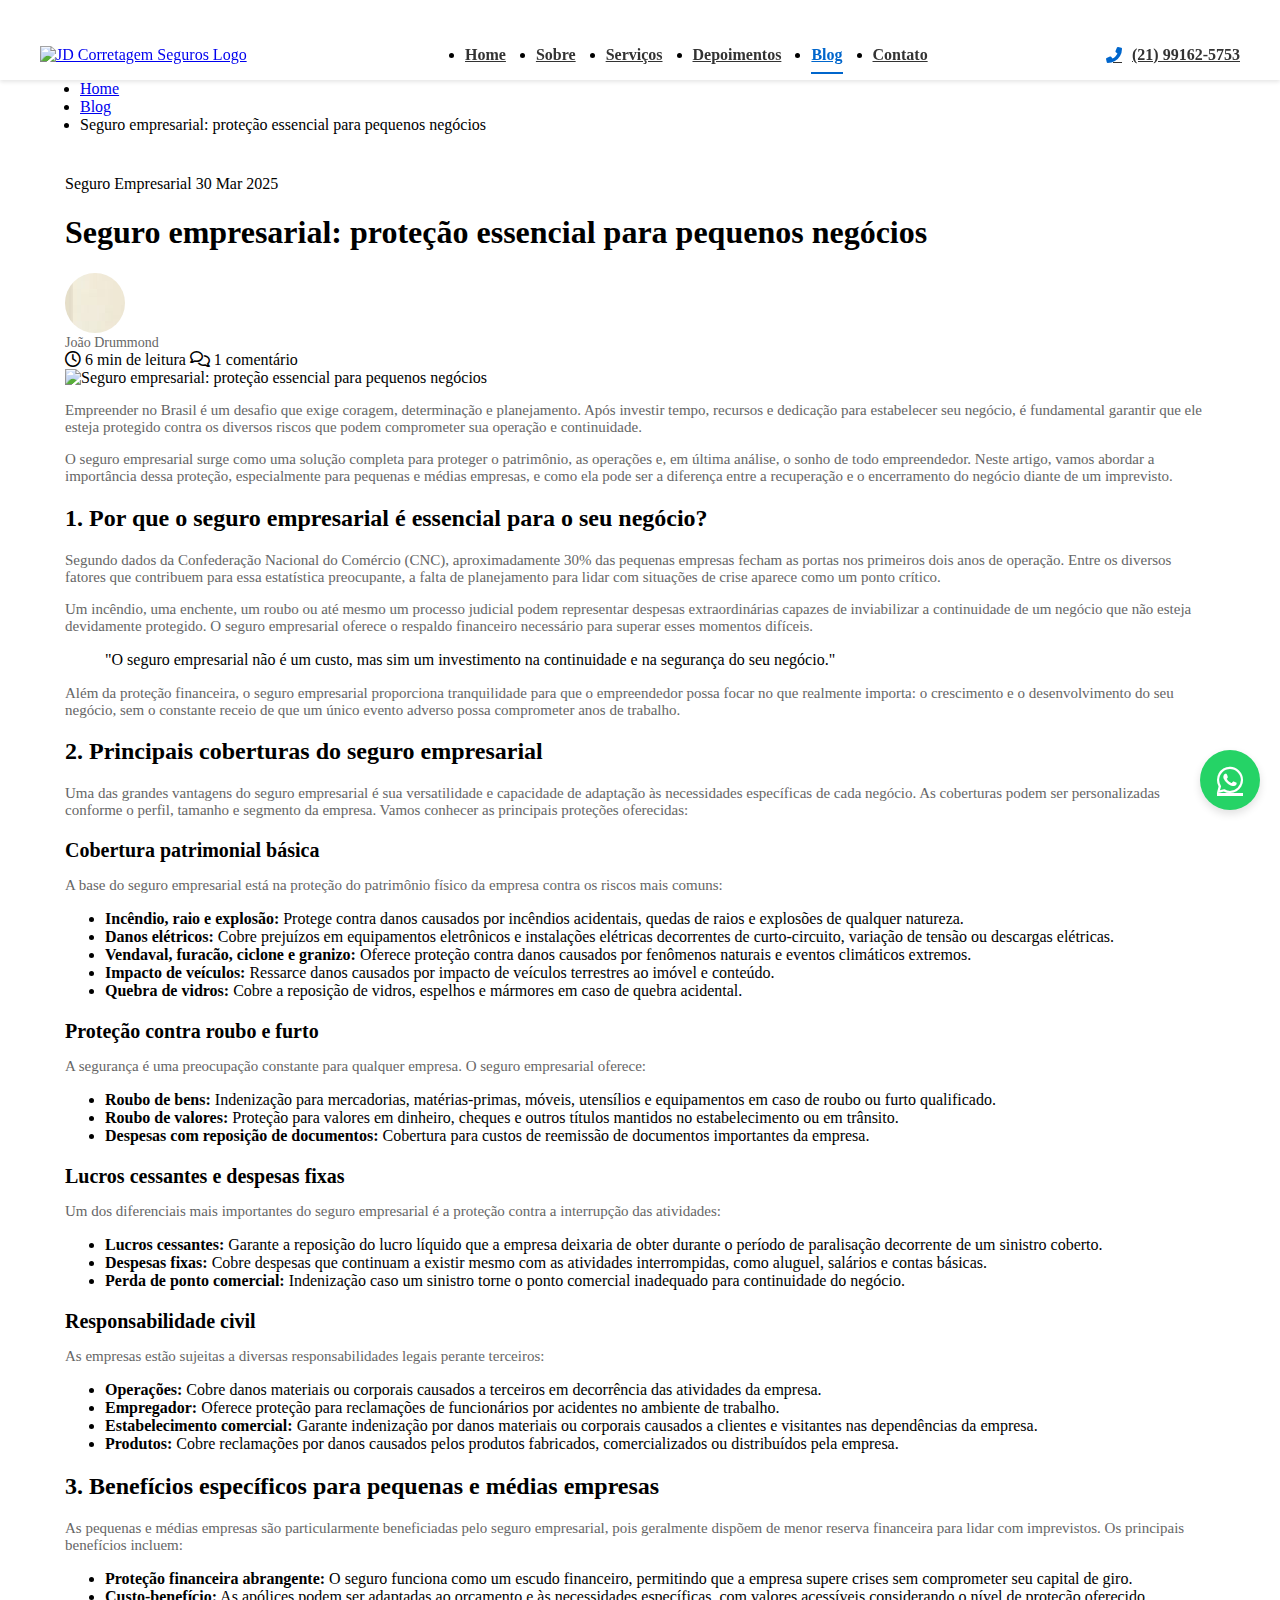
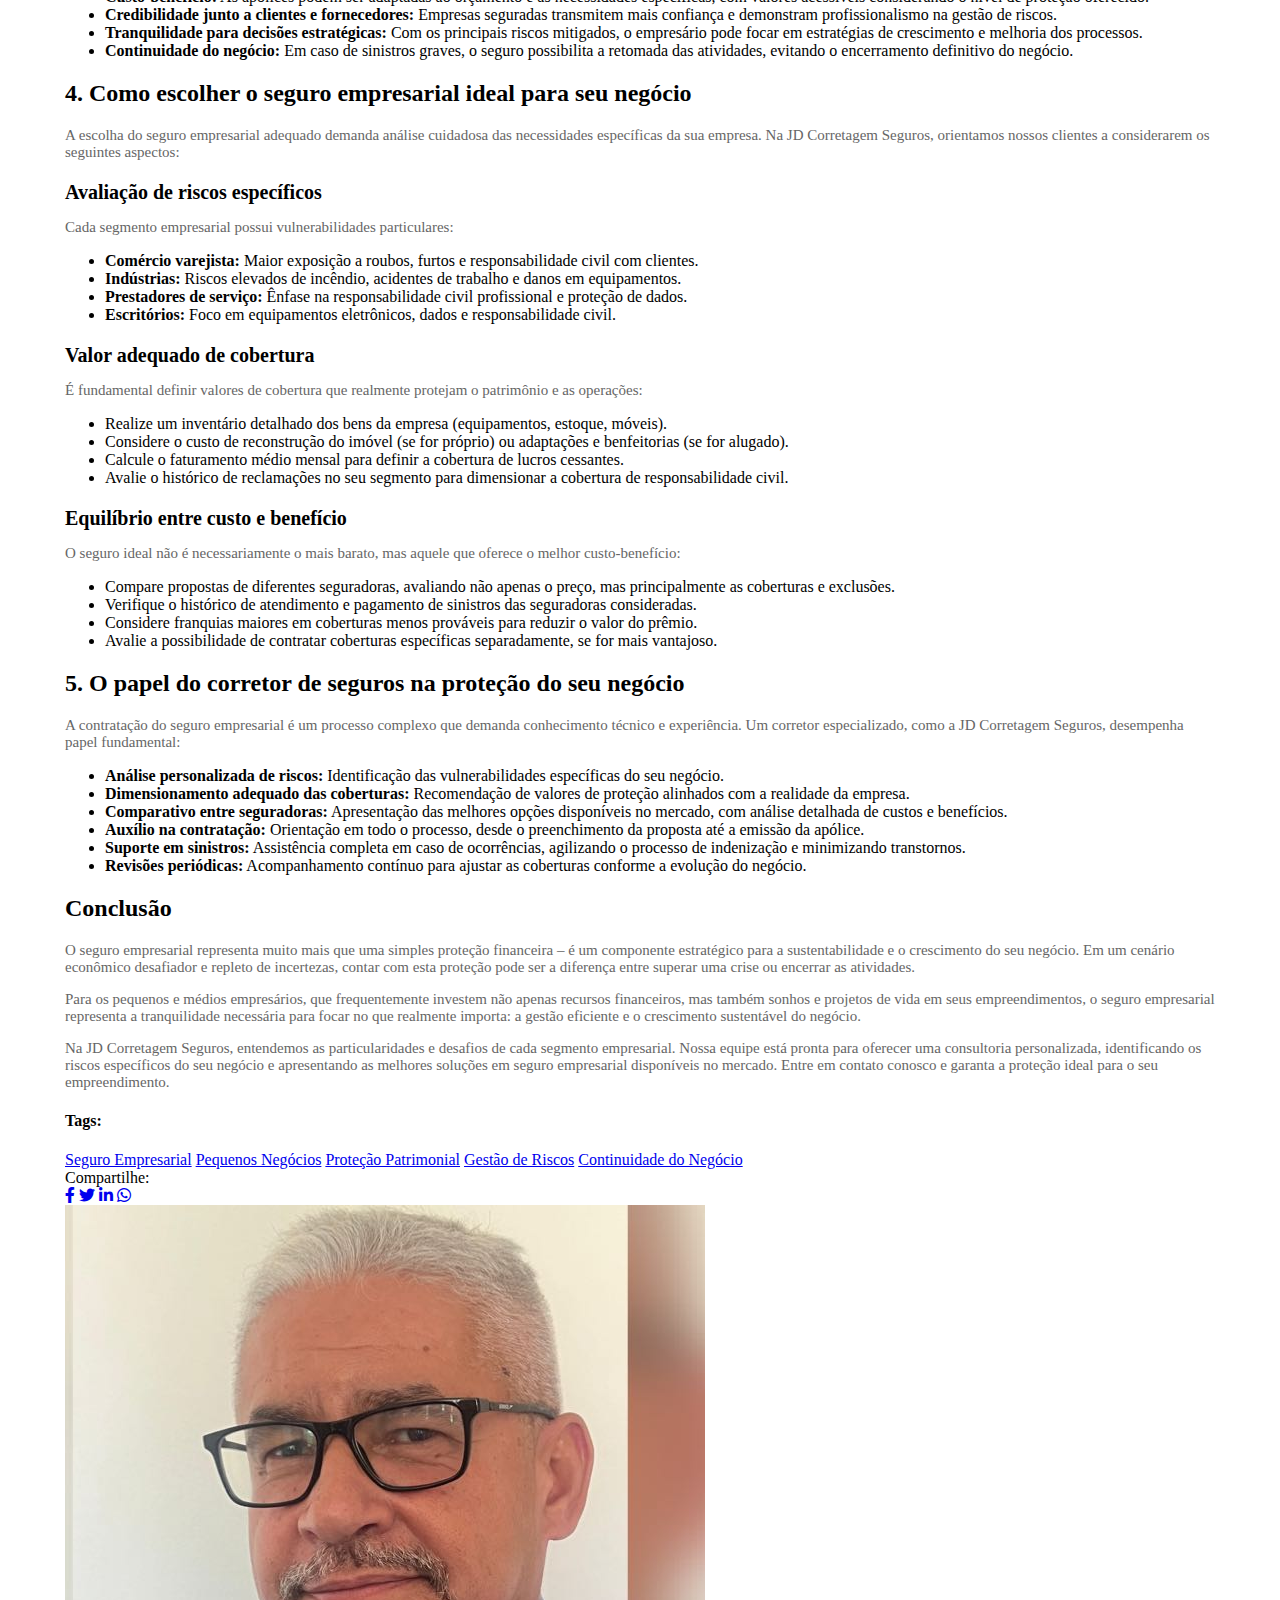
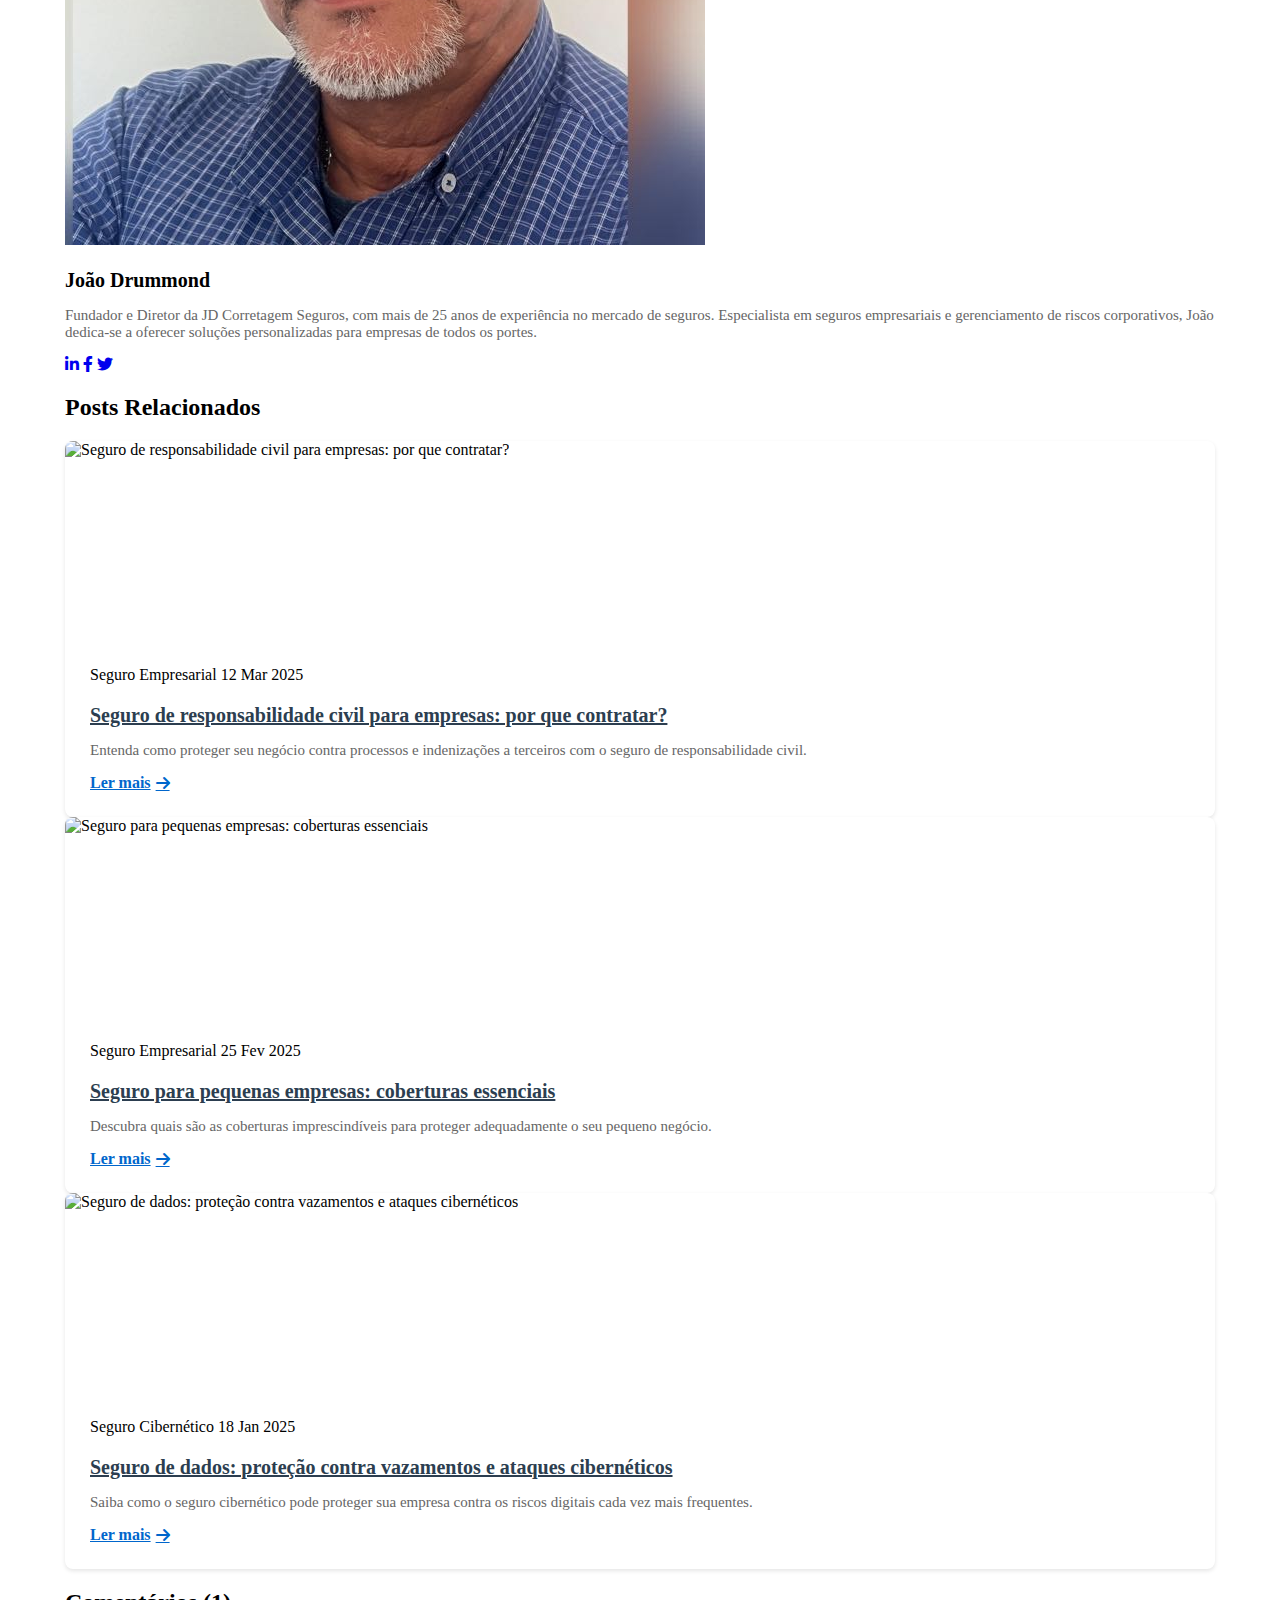
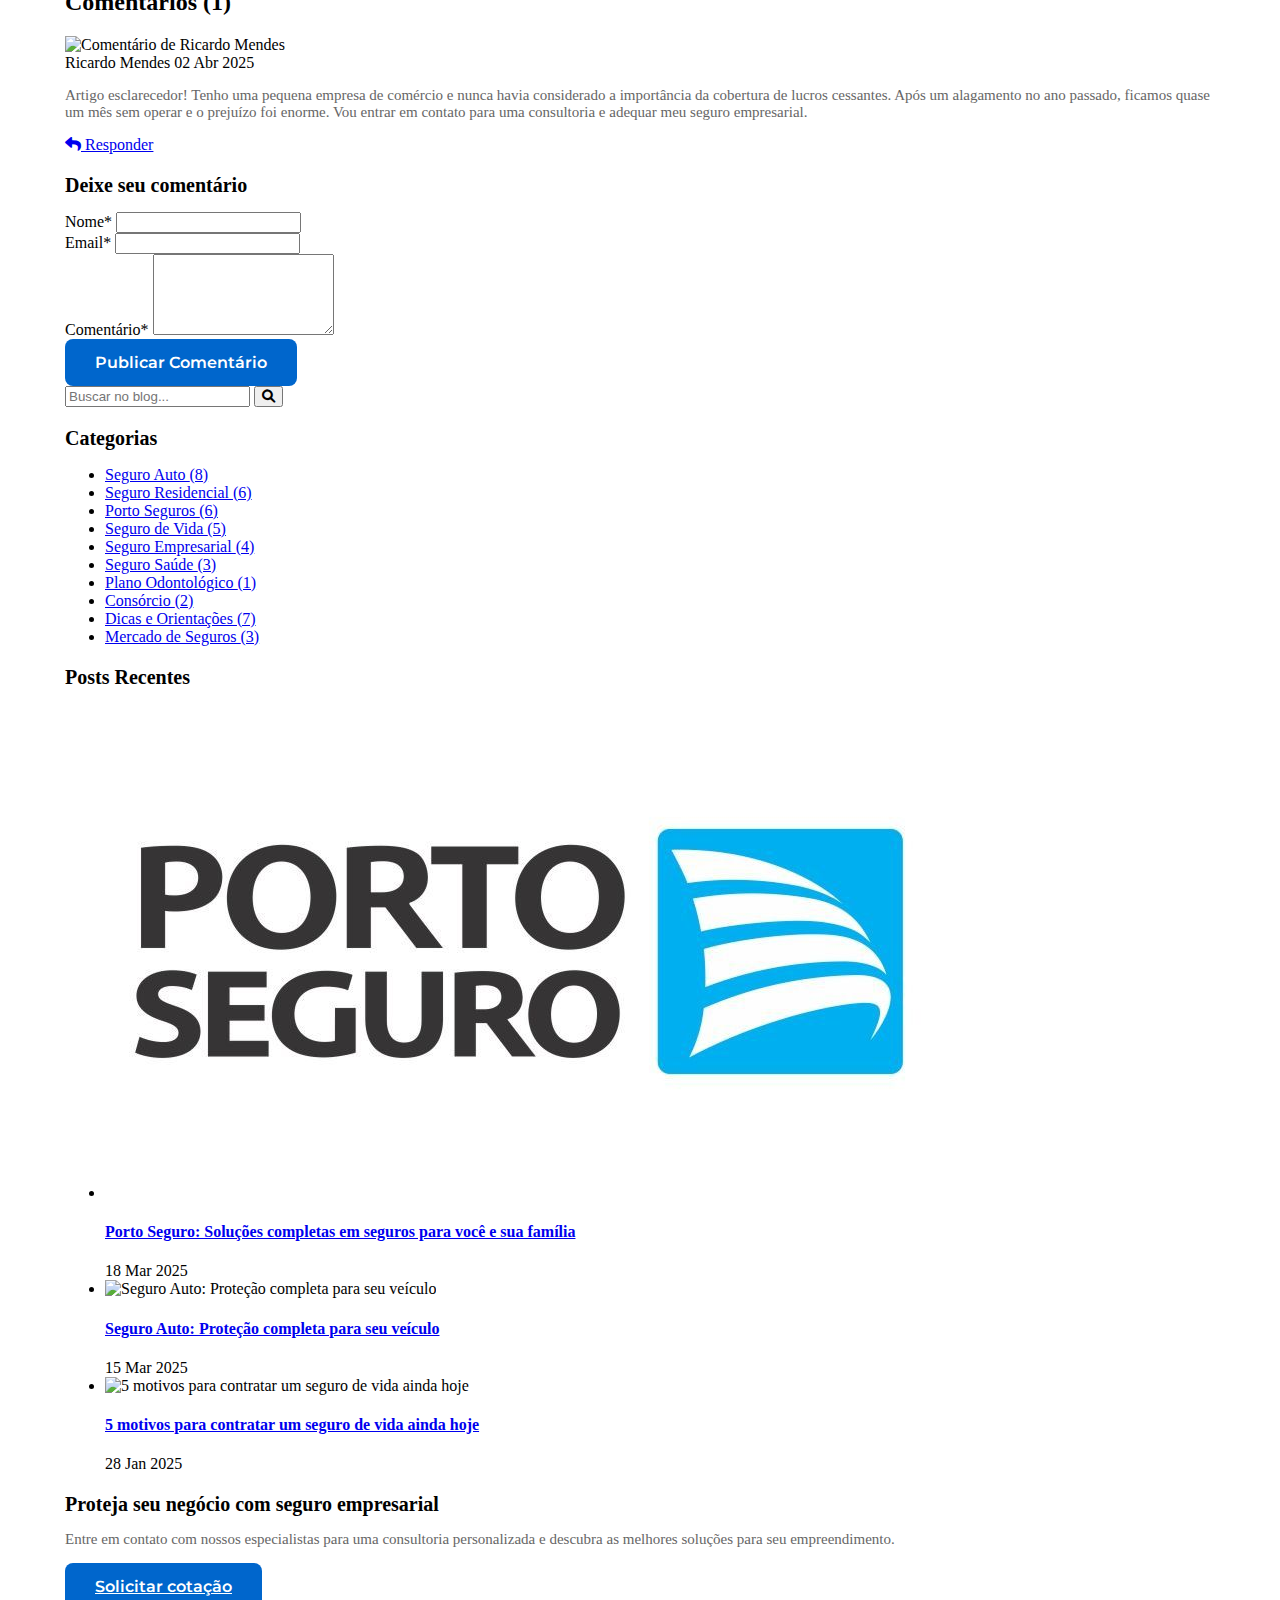
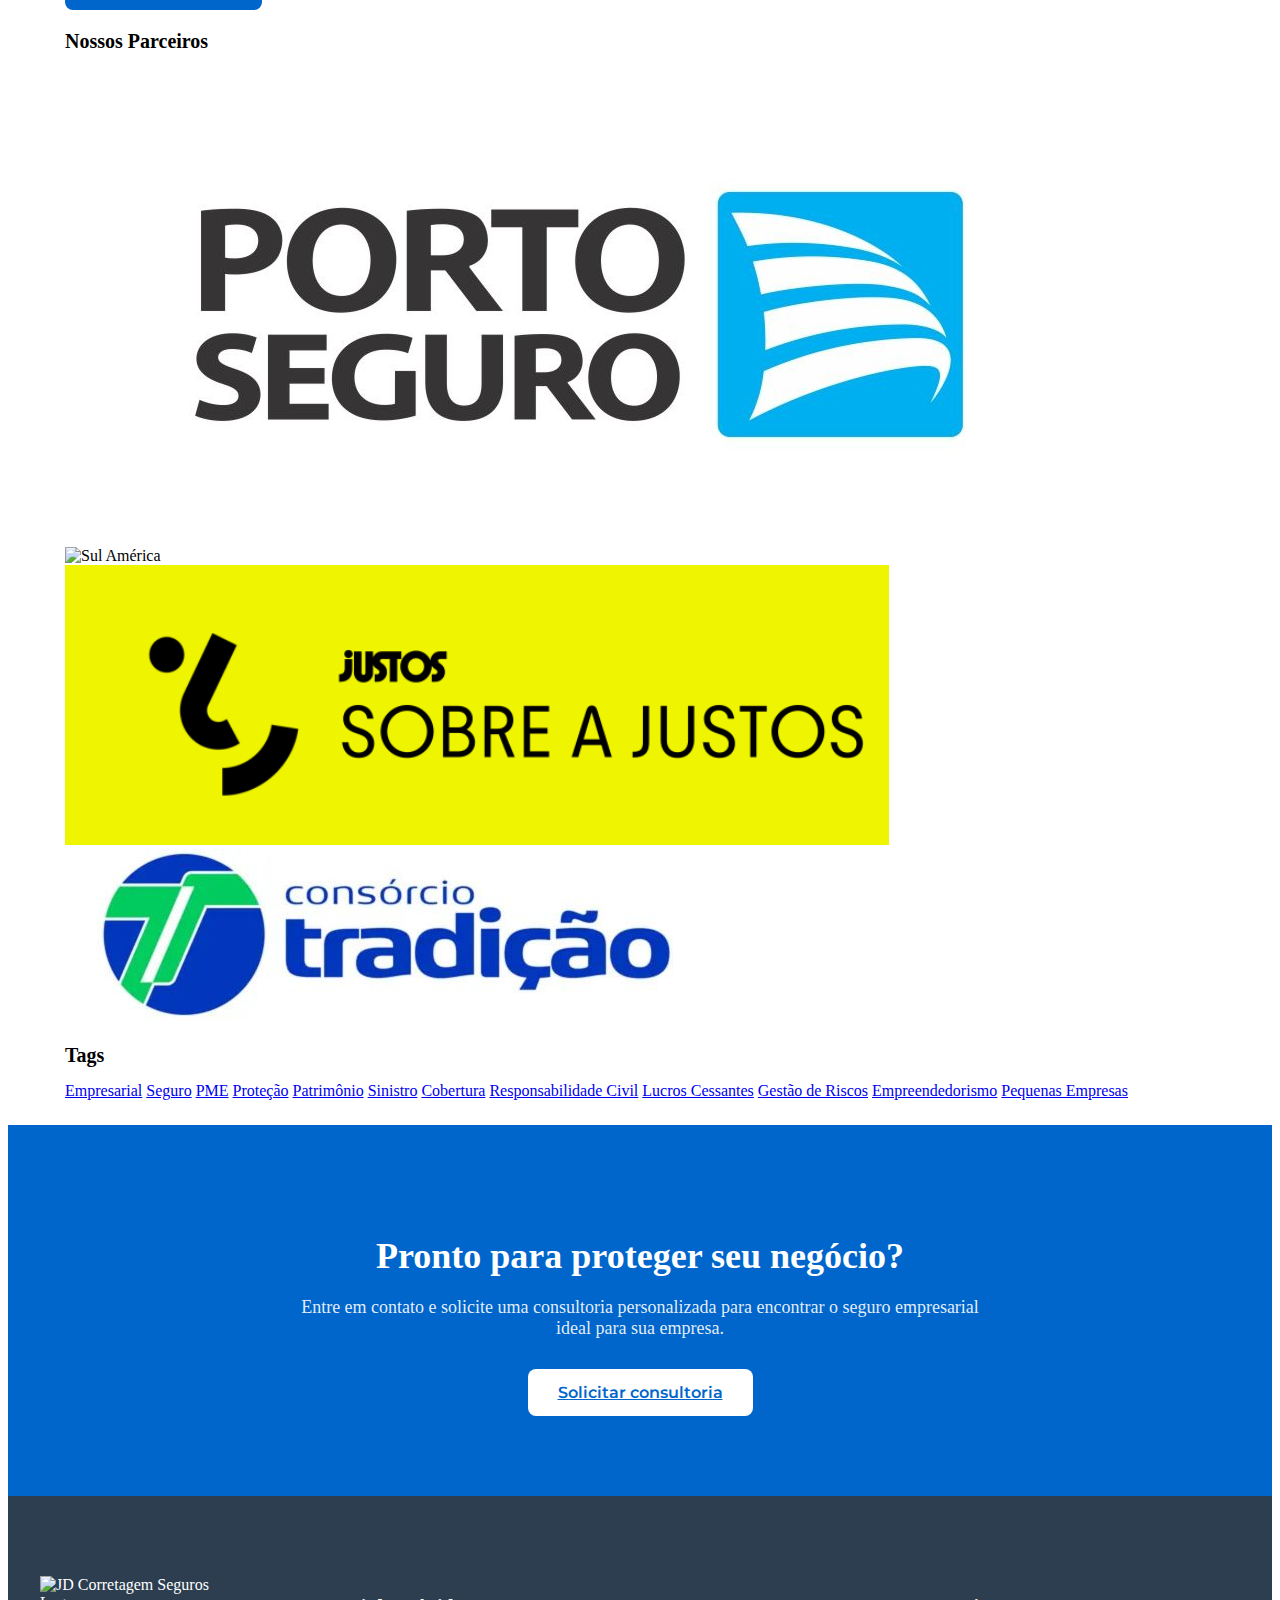
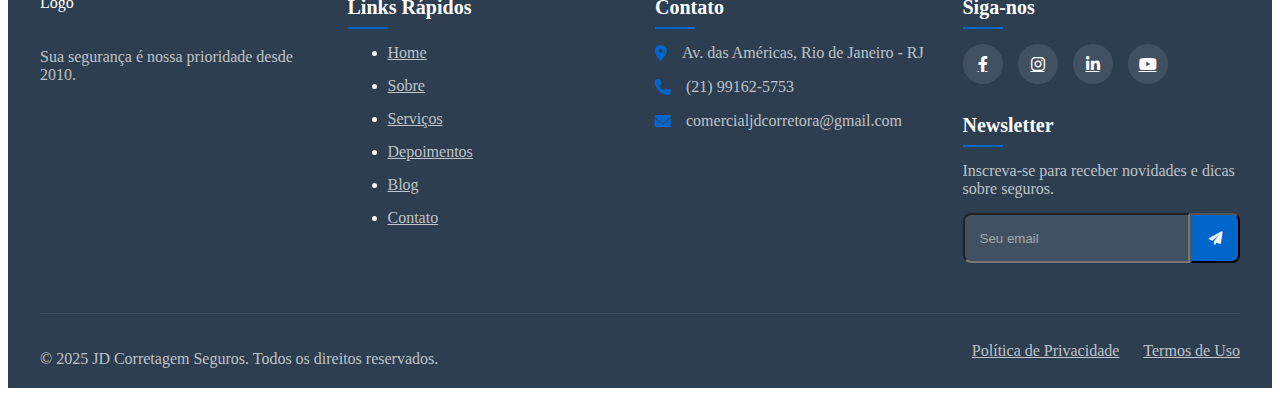
==== blog-post-empresarial.html @ 7ab3fac7 "mudificando produto  serviços" ====
<!DOCTYPE html>
<html lang="pt-BR">
<head>
    <meta charset="UTF-8">
    <meta name="viewport" content="width=device-width, initial-scale=1.0">
    <meta name="description" content="Seguro empresarial: proteção essencial para pequenos negócios - Descubra como proteger seu empreendimento contra imprevistos e garantir a continuidade do negócio.">
    <title>Seguro empresarial: proteção essencial para pequenos negócios | JD Corretagem Seguros</title>

    <!-- Favicon -->
    <link rel="shortcut icon" href="img/favicon.ico" type="image/x-icon">

    <!-- Google Fonts -->
    <link rel="preconnect" href="https://fonts.googleapis.com">
    <link rel="preconnect" href="https://fonts.gstatic.com" crossorigin>
    <link href="https://fonts.googleapis.com/css2?family=Montserrat:wght@400;500;600;700&family=Open+Sans:wght@400;500;600&display=swap" rel="stylesheet">

    <!-- Font Awesome -->
    <link rel="stylesheet" href="https://cdnjs.cloudflare.com/ajax/libs/font-awesome/6.0.0/css/all.min.css">

    <!-- CSS -->
    <link rel="stylesheet" href="css/reset.css">
    <link rel="stylesheet" href="css/style.css">
    <link rel="stylesheet" href="css/blog.css">
    <link rel="stylesheet" href="css/responsive.css">
</head>
<body>
<!-- Header -->
<header class="header">
    <div class="container">
        <div class="header-content">
            <div class="logo">
                <a href="index.html">
                    <img src="img/logo.png" alt="JD Corretagem Seguros Logo">
                </a>
            </div>

            <nav class="nav-menu">
                <ul class="menu">
                    <li class="menu-item"><a href="index.html">Home</a></li>
                    <li class="menu-item"><a href="sobre.html">Sobre</a></li>
                    <li class="menu-item"><a href="produtos.html">Serviços</a></li>
                    <li class="menu-item"><a href="depoimentos.html">Depoimentos</a></li>
                    <li class="menu-item active"><a href="blog.html">Blog</a></li>
                    <li class="menu-item"><a href="contato.html">Contato</a></li>
                </ul>
            </nav>

            <div class="mobile-menu-btn">
                <i class="fas fa-bars"></i>
            </div>

            <div class="header-contact">
                <a href="tel:+5521991625753" class="phone">
                    <i class="fas fa-phone-alt"></i>
                    <span>(21) 99162-5753</span>
                </a>
            </div>
        </div>
    </div>
</header>

<!-- Page Banner -->
<section class="page-banner">
    <div class="container">
        <div class="banner-content">
            <h1>Blog</h1>
            <ul class="breadcrumb">
                <li><a href="index.html">Home</a></li>
                <li><a href="blog.html">Blog</a></li>
                <li>Seguro empresarial: proteção essencial para pequenos negócios</li>
            </ul>
        </div>
    </div>
</section>

<!-- Blog Post Section -->
<section class="blog-main-section">
    <div class="container">
        <div class="blog-content">
            <div class="blog-posts">
                <article class="blog-post-content">
                    <header class="post-header">
                        <div class="post-meta">
                            <span class="post-category">Seguro Empresarial</span>
                            <span class="post-date">30 Mar 2025</span>
                        </div>
                        <h1>Seguro empresarial: proteção essencial para pequenos negócios</h1>
                        <div class="post-meta-full">
                            <div class="author-info">
                                <div class="author-image">
                                    <img src="img/fundador.jpg" alt="João Drummond">
                                </div>
                                <span class="author-name">João Drummond</span>
                            </div>
                            <div class="post-info">
                                <span><i class="far fa-clock"></i> 6 min de leitura</span>
                                <span><i class="far fa-comments"></i> 1 comentário</span>
                            </div>
                        </div>
                    </header>

                    <div class="post-featured-image">
                        <img src="img/blog-3.jpg" alt="Seguro empresarial: proteção essencial para pequenos negócios">
                    </div>

                    <div class="post-content">
                        <p>Empreender no Brasil é um desafio que exige coragem, determinação e planejamento. Após investir tempo, recursos e dedicação para estabelecer seu negócio, é fundamental garantir que ele esteja protegido contra os diversos riscos que podem comprometer sua operação e continuidade.</p>

                        <p>O seguro empresarial surge como uma solução completa para proteger o patrimônio, as operações e, em última análise, o sonho de todo empreendedor. Neste artigo, vamos abordar a importância dessa proteção, especialmente para pequenas e médias empresas, e como ela pode ser a diferença entre a recuperação e o encerramento do negócio diante de um imprevisto.</p>

                        <h2>1. Por que o seguro empresarial é essencial para o seu negócio?</h2>

                        <p>Segundo dados da Confederação Nacional do Comércio (CNC), aproximadamente 30% das pequenas empresas fecham as portas nos primeiros dois anos de operação. Entre os diversos fatores que contribuem para essa estatística preocupante, a falta de planejamento para lidar com situações de crise aparece como um ponto crítico.</p>

                        <p>Um incêndio, uma enchente, um roubo ou até mesmo um processo judicial podem representar despesas extraordinárias capazes de inviabilizar a continuidade de um negócio que não esteja devidamente protegido. O seguro empresarial oferece o respaldo financeiro necessário para superar esses momentos difíceis.</p>

                        <blockquote>
                            "O seguro empresarial não é um custo, mas sim um investimento na continuidade e na segurança do seu negócio."
                        </blockquote>

                        <p>Além da proteção financeira, o seguro empresarial proporciona tranquilidade para que o empreendedor possa focar no que realmente importa: o crescimento e o desenvolvimento do seu negócio, sem o constante receio de que um único evento adverso possa comprometer anos de trabalho.</p>

                        <h2>2. Principais coberturas do seguro empresarial</h2>

                        <p>Uma das grandes vantagens do seguro empresarial é sua versatilidade e capacidade de adaptação às necessidades específicas de cada negócio. As coberturas podem ser personalizadas conforme o perfil, tamanho e segmento da empresa. Vamos conhecer as principais proteções oferecidas:</p>

                        <h3>Cobertura patrimonial básica</h3>

                        <p>A base do seguro empresarial está na proteção do patrimônio físico da empresa contra os riscos mais comuns:</p>

                        <ul>
                            <li><strong>Incêndio, raio e explosão:</strong> Protege contra danos causados por incêndios acidentais, quedas de raios e explosões de qualquer natureza.</li>
                            <li><strong>Danos elétricos:</strong> Cobre prejuízos em equipamentos eletrônicos e instalações elétricas decorrentes de curto-circuito, variação de tensão ou descargas elétricas.</li>
                            <li><strong>Vendaval, furacão, ciclone e granizo:</strong> Oferece proteção contra danos causados por fenômenos naturais e eventos climáticos extremos.</li>
                            <li><strong>Impacto de veículos:</strong> Ressarce danos causados por impacto de veículos terrestres ao imóvel e conteúdo.</li>
                            <li><strong>Quebra de vidros:</strong> Cobre a reposição de vidros, espelhos e mármores em caso de quebra acidental.</li>
                        </ul>

                        <h3>Proteção contra roubo e furto</h3>

                        <p>A segurança é uma preocupação constante para qualquer empresa. O seguro empresarial oferece:</p>

                        <ul>
                            <li><strong>Roubo de bens:</strong> Indenização para mercadorias, matérias-primas, móveis, utensílios e equipamentos em caso de roubo ou furto qualificado.</li>
                            <li><strong>Roubo de valores:</strong> Proteção para valores em dinheiro, cheques e outros títulos mantidos no estabelecimento ou em trânsito.</li>
                            <li><strong>Despesas com reposição de documentos:</strong> Cobertura para custos de reemissão de documentos importantes da empresa.</li>
                        </ul>

                        <h3>Lucros cessantes e despesas fixas</h3>

                        <p>Um dos diferenciais mais importantes do seguro empresarial é a proteção contra a interrupção das atividades:</p>

                        <ul>
                            <li><strong>Lucros cessantes:</strong> Garante a reposição do lucro líquido que a empresa deixaria de obter durante o período de paralisação decorrente de um sinistro coberto.</li>
                            <li><strong>Despesas fixas:</strong> Cobre despesas que continuam a existir mesmo com as atividades interrompidas, como aluguel, salários e contas básicas.</li>
                            <li><strong>Perda de ponto comercial:</strong> Indenização caso um sinistro torne o ponto comercial inadequado para continuidade do negócio.</li>
                        </ul>

                        <h3>Responsabilidade civil</h3>

                        <p>As empresas estão sujeitas a diversas responsabilidades legais perante terceiros:</p>

                        <ul>
                            <li><strong>Operações:</strong> Cobre danos materiais ou corporais causados a terceiros em decorrência das atividades da empresa.</li>
                            <li><strong>Empregador:</strong> Oferece proteção para reclamações de funcionários por acidentes no ambiente de trabalho.</li>
                            <li><strong>Estabelecimento comercial:</strong> Garante indenização por danos materiais ou corporais causados a clientes e visitantes nas dependências da empresa.</li>
                            <li><strong>Produtos:</strong> Cobre reclamações por danos causados pelos produtos fabricados, comercializados ou distribuídos pela empresa.</li>
                        </ul>

                        <h2>3. Benefícios específicos para pequenas e médias empresas</h2>

                        <p>As pequenas e médias empresas são particularmente beneficiadas pelo seguro empresarial, pois geralmente dispõem de menor reserva financeira para lidar com imprevistos. Os principais benefícios incluem:</p>

                        <ul>
                            <li><strong>Proteção financeira abrangente:</strong> O seguro funciona como um escudo financeiro, permitindo que a empresa supere crises sem comprometer seu capital de giro.</li>
                            <li><strong>Custo-benefício:</strong> As apólices podem ser adaptadas ao orçamento e às necessidades específicas, com valores acessíveis considerando o nível de proteção oferecido.</li>
                            <li><strong>Credibilidade junto a clientes e fornecedores:</strong> Empresas seguradas transmitem mais confiança e demonstram profissionalismo na gestão de riscos.</li>
                            <li><strong>Tranquilidade para decisões estratégicas:</strong> Com os principais riscos mitigados, o empresário pode focar em estratégias de crescimento e melhoria dos processos.</li>
                            <li><strong>Continuidade do negócio:</strong> Em caso de sinistros graves, o seguro possibilita a retomada das atividades, evitando o encerramento definitivo do negócio.</li>
                        </ul>

                        <h2>4. Como escolher o seguro empresarial ideal para seu negócio</h2>

                        <p>A escolha do seguro empresarial adequado demanda análise cuidadosa das necessidades específicas da sua empresa. Na JD Corretagem Seguros, orientamos nossos clientes a considerarem os seguintes aspectos:</p>

                        <h3>Avaliação de riscos específicos</h3>

                        <p>Cada segmento empresarial possui vulnerabilidades particulares:</p>

                        <ul>
                            <li><strong>Comércio varejista:</strong> Maior exposição a roubos, furtos e responsabilidade civil com clientes.</li>
                            <li><strong>Indústrias:</strong> Riscos elevados de incêndio, acidentes de trabalho e danos em equipamentos.</li>
                            <li><strong>Prestadores de serviço:</strong> Ênfase na responsabilidade civil profissional e proteção de dados.</li>
                            <li><strong>Escritórios:</strong> Foco em equipamentos eletrônicos, dados e responsabilidade civil.</li>
                        </ul>

                        <h3>Valor adequado de cobertura</h3>

                        <p>É fundamental definir valores de cobertura que realmente protejam o patrimônio e as operações:</p>

                        <ul>
                            <li>Realize um inventário detalhado dos bens da empresa (equipamentos, estoque, móveis).</li>
                            <li>Considere o custo de reconstrução do imóvel (se for próprio) ou adaptações e benfeitorias (se for alugado).</li>
                            <li>Calcule o faturamento médio mensal para definir a cobertura de lucros cessantes.</li>
                            <li>Avalie o histórico de reclamações no seu segmento para dimensionar a cobertura de responsabilidade civil.</li>
                        </ul>

                        <h3>Equilíbrio entre custo e benefício</h3>

                        <p>O seguro ideal não é necessariamente o mais barato, mas aquele que oferece o melhor custo-benefício:</p>

                        <ul>
                            <li>Compare propostas de diferentes seguradoras, avaliando não apenas o preço, mas principalmente as coberturas e exclusões.</li>
                            <li>Verifique o histórico de atendimento e pagamento de sinistros das seguradoras consideradas.</li>
                            <li>Considere franquias maiores em coberturas menos prováveis para reduzir o valor do prêmio.</li>
                            <li>Avalie a possibilidade de contratar coberturas específicas separadamente, se for mais vantajoso.</li>
                        </ul>

                        <h2>5. O papel do corretor de seguros na proteção do seu negócio</h2>

                        <p>A contratação do seguro empresarial é um processo complexo que demanda conhecimento técnico e experiência. Um corretor especializado, como a JD Corretagem Seguros, desempenha papel fundamental:</p>

                        <ul>
                            <li><strong>Análise personalizada de riscos:</strong> Identificação das vulnerabilidades específicas do seu negócio.</li>
                            <li><strong>Dimensionamento adequado das coberturas:</strong> Recomendação de valores de proteção alinhados com a realidade da empresa.</li>
                            <li><strong>Comparativo entre seguradoras:</strong> Apresentação das melhores opções disponíveis no mercado, com análise detalhada de custos e benefícios.</li>
                            <li><strong>Auxílio na contratação:</strong> Orientação em todo o processo, desde o preenchimento da proposta até a emissão da apólice.</li>
                            <li><strong>Suporte em sinistros:</strong> Assistência completa em caso de ocorrências, agilizando o processo de indenização e minimizando transtornos.</li>
                            <li><strong>Revisões periódicas:</strong> Acompanhamento contínuo para ajustar as coberturas conforme a evolução do negócio.</li>
                        </ul>

                        <h2>Conclusão</h2>

                        <p>O seguro empresarial representa muito mais que uma simples proteção financeira – é um componente estratégico para a sustentabilidade e o crescimento do seu negócio. Em um cenário econômico desafiador e repleto de incertezas, contar com esta proteção pode ser a diferença entre superar uma crise ou encerrar as atividades.</p>

                        <p>Para os pequenos e médios empresários, que frequentemente investem não apenas recursos financeiros, mas também sonhos e projetos de vida em seus empreendimentos, o seguro empresarial representa a tranquilidade necessária para focar no que realmente importa: a gestão eficiente e o crescimento sustentável do negócio.</p>

                        <p>Na JD Corretagem Seguros, entendemos as particularidades e desafios de cada segmento empresarial. Nossa equipe está pronta para oferecer uma consultoria personalizada, identificando os riscos específicos do seu negócio e apresentando as melhores soluções em seguro empresarial disponíveis no mercado. Entre em contato conosco e garanta a proteção ideal para o seu empreendimento.</p>
                    </div>

                    <div class="post-tags">
                        <h4>Tags:</h4>
                        <div class="tags-list">
                            <a href="#" class="tag">Seguro Empresarial</a>
                            <a href="#" class="tag">Pequenos Negócios</a>
                            <a href="#" class="tag">Proteção Patrimonial</a>
                            <a href="#" class="tag">Gestão de Riscos</a>
                            <a href="#" class="tag">Continuidade do Negócio</a>
                        </div>
                    </div>

                    <div class="post-share">
                        <span class="share-label">Compartilhe:</span>
                        <div class="share-buttons">
                            <a href="#" class="share-button facebook"><i class="fab fa-facebook-f"></i></a>
                            <a href="#" class="share-button twitter"><i class="fab fa-twitter"></i></a>
                            <a href="#" class="share-button linkedin"><i class="fab fa-linkedin-in"></i></a>
                            <a href="#" class="share-button whatsapp"><i class="fab fa-whatsapp"></i></a>
                        </div>
                    </div>
                </article>

                <!-- Author Box -->
                <div class="author-box">
                    <div class="author-box-image">
                        <img src="img/fundador.jpg" alt="João Drummond">
                    </div>
                    <div class="author-box-info">
                        <h3>João Drummond</h3>
                        <p>Fundador e Diretor da JD Corretagem Seguros, com mais de 25 anos de experiência no mercado de seguros. Especialista em seguros empresariais e gerenciamento de riscos corporativos, João dedica-se a oferecer soluções personalizadas para empresas de todos os portes.</p>
                        <div class="author-social">
                            <a href="#"><i class="fab fa-linkedin-in"></i></a>
                            <a href="#"><i class="fab fa-facebook-f"></i></a>
                            <a href="#"><i class="fab fa-twitter"></i></a>
                        </div>
                    </div>
                </div>

                <!-- Related Posts -->
                <div class="related-posts">
                    <h2>Posts Relacionados</h2>
                    <div class="related-posts-grid">
                        <div class="blog-card">
                            <div class="blog-image">
                                <img src="img/blog-5.jpg" alt="Seguro de responsabilidade civil para empresas: por que contratar?">
                            </div>
                            <div class="blog-content">
                                <div class="post-meta">
                                    <span class="post-category">Seguro Empresarial</span>
                                    <span class="post-date">12 Mar 2025</span>
                                </div>
                                <h3><a href="blog-post-responsabilidade.html">Seguro de responsabilidade civil para empresas: por que contratar?</a></h3>
                                <p>Entenda como proteger seu negócio contra processos e indenizações a terceiros com o seguro de responsabilidade civil.</p>
                                <a href="blog-post-responsabilidade.html" class="read-more">Ler mais <i class="fas fa-arrow-right"></i></a>
                            </div>
                        </div>

                        <div class="blog-card">
                            <div class="blog-image">
                                <img src="img/blog-2.jpg" alt="Seguro para pequenas empresas: coberturas essenciais">
                            </div>
                            <div class="blog-content">
                                <div class="post-meta">
                                    <span class="post-category">Seguro Empresarial</span>
                                    <span class="post-date">25 Fev 2025</span>
                                </div>
                                <h3><a href="blog-post-pequenas.html">Seguro para pequenas empresas: coberturas essenciais</a></h3>
                                <p>Descubra quais são as coberturas imprescindíveis para proteger adequadamente o seu pequeno negócio.</p>
                                <a href="blog-post-pequenas.html" class="read-more">Ler mais <i class="fas fa-arrow-right"></i></a>
                            </div>
                        </div>

                        <div class="blog-card">
                            <div class="blog-image">
                                <img src="img/blog-8.jpg" alt="Seguro de dados: proteção contra vazamentos e ataques cibernéticos">
                            </div>
                            <div class="blog-content">
                                <div class="post-meta">
                                    <span class="post-category">Seguro Cibernético</span>
                                    <span class="post-date">18 Jan 2025</span>
                                </div>
                                <h3><a href="blog-post-cibernetico.html">Seguro de dados: proteção contra vazamentos e ataques cibernéticos</a></h3>
                                <p>Saiba como o seguro cibernético pode proteger sua empresa contra os riscos digitais cada vez mais frequentes.</p>
                                <a href="blog-post-cibernetico.html" class="read-more">Ler mais <i class="fas fa-arrow-right"></i></a>
                            </div>
                        </div>
                    </div>
                </div>

                <!-- Comments Section -->
                <div class="comments-section">
                    <h2>Comentários (1)</h2>

                    <div class="comments-list">
                        <div class="comment">
                            <div class="comment-author-image">
                                <img src="img/comment-1.jpg" alt="Comentário de Ricardo Mendes">
                            </div>
                            <div class="comment-content">
                                <div class="comment-header">
                                    <span class="comment-author-name">Ricardo Mendes</span>
                                    <span class="comment-date">02 Abr 2025</span>
                                </div>
                                <div class="comment-text">
                                    <p>Artigo esclarecedor! Tenho uma pequena empresa de comércio e nunca havia considerado a importância da cobertura de lucros cessantes. Após um alagamento no ano passado, ficamos quase um mês sem operar e o prejuízo foi enorme. Vou entrar em contato para uma consultoria e adequar meu seguro empresarial.</p>
                                </div>
                                <a href="#" class="comment-reply"><i class="fas fa-reply"></i> Responder</a>
                            </div>
                        </div>
                    </div>

                    <!-- Comment Form -->
                    <div class="comment-form">
                        <h3>Deixe seu comentário</h3>
                        <div class="comment-form-content">
                            <form>
                                <div class="form-row">
                                    <div class="form-group">
                                        <label for="name">Nome*</label>
                                        <input type="text" id="name" name="name" required>
                                    </div>
                                    <div class="form-group">
                                        <label for="email">Email*</label>
                                        <input type="email" id="email" name="email" required>
                                    </div>
                                </div>
                                <div class="form-group">
                                    <label for="comment">Comentário*</label>
                                    <textarea id="comment" name="comment" rows="5" required></textarea>
                                </div>
                                <div class="form-submit">
                                    <button type="submit" class="btn btn-primary">Publicar Comentário</button>
                                </div>
                            </form>
                        </div>
                    </div>
                </div>
            </div>

            <!-- Sidebar -->
            <div class="blog-sidebar">
                <!-- Search Widget -->
                <div class="sidebar-widget search-widget">
                    <form class="search-form">
                        <input type="text" placeholder="Buscar no blog...">
                        <button type="submit"><i class="fas fa-search"></i></button>
                    </form>
                </div>

                <!-- Categories Widget -->
                <div class="sidebar-widget categories-widget">
                    <h3 class="widget-title">Categorias</h3>
                    <ul class="categories-list">
                        <li><a href="blog-post-auto.html">Seguro Auto <span>(8)</span></a></li>
                        <li><a href="blog-post-residencial.html">Seguro Residencial <span>(6)</span></a></li>
                        <li><a href="blog-post-porto.html">Porto Seguros <span>(6)</span></a></li>
                        <li><a href="blog-post-vida.html">Seguro de Vida <span>(5)</span></a></li>
                        <li><a href="blog-post-empresarial.html">Seguro Empresarial <span>(4)</span></a></li>
                        <li><a href="blog-post-saude.html">Seguro Saúde <span>(3)</span></a></li>
                        <li><a href="blog-post-odonto.html">Plano Odontológico <span>(1)</span></a></li>
                        <li><a href="blog-post-consorcio.html">Consórcio <span>(2)</span></a></li>
                        <li><a href="blog-post-dicas.html">Dicas e Orientações <span>(7)</span></a></li>
                        <li><a href="blog-post-mercado.html">Mercado de Seguros <span>(3)</span></a></li>
                    </ul>
                </div>

                <!-- Recent Posts Widget -->
                <div class="sidebar-widget recent-posts-widget">
                    <h3 class="widget-title">Posts Recentes</h3>
                    <ul class="recent-posts-list">
                        <li class="recent-post">
                            <div class="recent-post-image">
                                <img src="img/porto-logo.jpg" alt="Porto Seguro: Soluções completas em seguros para você e sua família">
                            </div>
                            <div class="recent-post-info">
                                <h4><a href="blog-post-porto.html">Porto Seguro: Soluções completas em seguros para você e sua família</a></h4>
                                <span class="post-date">18 Mar 2025</span>
                            </div>
                        </li>
                        <li class="recent-post">
                            <div class="recent-post-image">
                                <img src="img/blog-1.jpg" alt="Seguro Auto: Proteção completa para seu veículo">
                            </div>
                            <div class="recent-post-info">
                                <h4><a href="blog-post-auto.html">Seguro Auto: Proteção completa para seu veículo</a></h4>
                                <span class="post-date">15 Mar 2025</span>
                            </div>
                        </li>
                        <li class="recent-post">
                            <div class="recent-post-image">
                                <img src="img/blog-2.jpg" alt="5 motivos para contratar um seguro de vida ainda hoje">
                            </div>
                            <div class="recent-post-info">
                                <h4><a href="blog-post-vida.html">5 motivos para contratar um seguro de vida ainda hoje</a></h4>
                                <span class="post-date">28 Jan 2025</span>
                            </div>
                        </li>
                    </ul>
                </div>

                <!-- CTA Widget -->
                <div class="sidebar-widget cta-widget">
                    <h3>Proteja seu negócio com seguro empresarial</h3>
                    <p>Entre em contato com nossos especialistas para uma consultoria personalizada e descubra as melhores soluções para seu empreendimento.</p>
                    <a href="contato.html" class="btn btn-primary">Solicitar cotação</a>
                </div>

                <!-- Partners Widget -->
                <div class="sidebar-widget partners-widget">
                    <h3 class="widget-title">Nossos Parceiros</h3>
                    <div class="partners-logos">
                        <img src="img/partner-3.png" alt="Sul América">
                        <img src="img/partner-6.png" alt="Porto Seguros">
                        <img src="img/partner-2.png" alt="Justos Seguros">
                        <img src="img/partner-5.jpg" alt="Tradição Consórcio">
                    </div>
                </div>

                <!-- Tags Widget -->
                <div class="sidebar-widget tags-widget">
                    <h3 class="widget-title">Tags</h3>
                    <div class="tags-list">
                        <a href="#" class="tag">Empresarial</a>
                        <a href="#" class="tag">Seguro</a>
                        <a href="#" class="tag">PME</a>
                        <a href="#" class="tag">Proteção</a>
                        <a href="#" class="tag">Patrimônio</a>
                        <a href="#" class="tag">Sinistro</a>
                        <a href="#" class="tag">Cobertura</a>
                        <a href="#" class="tag">Responsabilidade Civil</a>
                        <a href="#" class="tag">Lucros Cessantes</a>
                        <a href="#" class="tag">Gestão de Riscos</a>
                        <a href="#" class="tag">Empreendedorismo</a>
                        <a href="#" class="tag">Pequenas Empresas</a>
                    </div>
                </div>
            </div>
        </div>
    </div>
</section>

<!-- CTA Section -->
<section class="cta-section">
    <div class="container">
        <div class="cta-content">
            <h2>Pronto para proteger seu negócio?</h2>
            <p>Entre em contato e solicite uma consultoria personalizada para encontrar o seguro empresarial ideal para sua empresa.</p>
            <a href="contato.html" class="btn btn-primary">Solicitar consultoria</a>
        </div>
    </div>
</section>

<!-- Footer -->
<footer class="footer">
    <div class="container">
        <div class="footer-content">
            <div class="footer-logo">
                <img src="img/logo-white.png" alt="JD Corretagem Seguros Logo">
                <p>Sua segurança é nossa prioridade desde 2010.</p>
            </div>

            <div class="footer-links">
                <h3>Links Rápidos</h3>
                <ul>
                    <li><a href="index.html">Home</a></li>
                    <li><a href="sobre.html">Sobre</a></li>
                    <li><a href="produtos.html">Serviços</a></li>
                    <li><a href="depoimentos.html">Depoimentos</a></li>
                    <li><a href="blog.html">Blog</a></li>
                    <li><a href="contato.html">Contato</a></li>
                </ul>
            </div>

            <div class="footer-contact">
                <h3>Contato</h3>
                <p><i class="fas fa-map-marker-alt"></i> Av. das Américas, Rio de Janeiro - RJ</p>
                <p><i class="fas fa-phone"></i> (21) 99162-5753</p>
                <p><i class="fas fa-envelope"></i> comercialjdcorretora@gmail.com</p>
            </div>

            <div class="footer-social">
                <h3>Siga-nos</h3>
                <div class="social-icons">
                    <a href="https://facebook.com" target="_blank"><i class="fab fa-facebook-f"></i></a>
                    <a href="https://instagram.com" target="_blank"><i class="fab fa-instagram"></i></a>
                    <a href="https://linkedin.com" target="_blank"><i class="fab fa-linkedin-in"></i></a>
                    <a href="https://youtube.com" target="_blank"><i class="fab fa-youtube"></i></a>
                </div>

                <div class="newsletter">
                    <h3>Newsletter</h3>
                    <p>Inscreva-se para receber novidades e dicas sobre seguros.</p>
                    <form class="newsletter-form">
                        <input type="email" placeholder="Seu email" required>
                        <button type="submit"><i class="fas fa-paper-plane"></i></button>
                    </form>
                </div>
            </div>
        </div>

        <div class="footer-bottom">
            <div class="copyright">
                <p>&copy; 2025 JD Corretagem Seguros. Todos os direitos reservados.</p>
            </div>
            <div class="footer-policy-links">
                <a href="#">Política de Privacidade</a>
                <a href="#">Termos de Uso</a>
            </div>
        </div>
    </div>
</footer>

<!-- WhatsApp Button -->
<a href="https://wa.me/5521991625753" class="whatsapp-button" target="_blank">
    <i class="fab fa-whatsapp"></i>
</a>

<!-- Back to Top Button -->
<a href="#" class="back-to-top" id="backToTop">
    <i class="fas fa-arrow-up"></i>
</a>

<!-- JavaScript -->
<script src="js/main.js"></script>
<script src="js/blog.js"></script>
</body>
</html>
---- css/style.css ----
/* Main Styles */

:root {
    /* Main Colors */
    --primary-color: #0066cc;
    --primary-dark: #004d99;
    --primary-light: #4d94ff;
    --secondary-color: #2c3e50;
    --accent-color: #ff9900;
    --text-color: #333333;
    --text-light: #666666;
    --bg-light: #f9f9f9;
    --bg-dark: #2c3e50;
    --white: #ffffff;
    --black: #000000;
    --border-color: #e1e1e1;
    --success-color: #28a745;
    --error-color: #dc3545;
    
    /* Dimensions */
    --header-height: 80px;
    --container-width: 1200px;
    --section-spacing: 100px;
    --element-spacing: 30px;
    
    /* Transitions */
    --transition-fast: 0.3s ease;
    --transition-normal: 0.5s ease;
    
    /* Shadows */
    --shadow-sm: 0 2px 4px rgba(0, 0, 0, 0.1);
    --shadow-md: 0 4px 8px rgba(0, 0, 0, 0.12);
    --shadow-lg: 0 8px 16px rgba(0, 0, 0, 0.15);
    
    /* Border Radius */
    --border-radius-sm: 4px;
    --border-radius-md: 8px;
    --border-radius-lg: 12px;
    --border-radius-full: 999px;
}

/* Container */
.container {
    width: 100%;
    max-width: var(--container-width);
    margin: 0 auto;
    padding: 0 15px;
}

/* Buttons */
.btn {
    display: inline-block;
    padding: 12px 28px;
    font-family: 'Montserrat', sans-serif;
    font-weight: 600;
    font-size: 16px;
    text-align: center;
    border-radius: var(--border-radius-md);
    transition: var(--transition-fast);
    cursor: pointer;
    border: 2px solid transparent;
}

.btn-primary {
    background-color: var(--primary-color);
    color: var(--white);
}

.btn-primary:hover {
    background-color: var(--primary-dark);
    color: var(--white);
}

.btn-secondary {
    background-color: var(--secondary-color);
    color: var(--white);
}

.btn-secondary:hover {
    background-color: #1a252f;
    color: var(--white);
}

.btn-outline {
    background-color: transparent;
    border: 2px solid var(--primary-color);
    color: var(--primary-color);
}

.btn-outline:hover {
    background-color: var(--primary-color);
    color: var(--white);
}

/* Section Header */
.section-header {
    text-align: center;
    margin-bottom: 50px;
}

.section-header h2 {
    font-size: 36px;
    font-weight: 700;
    color: var(--secondary-color);
    margin-bottom: 15px;
    position: relative;
    display: inline-block;
}

.section-header h2:after {
    content: '';
    position: absolute;
    left: 50%;
    bottom: -15px;
    transform: translateX(-50%);
    width: 80px;
    height: 3px;
    background-color: var(--primary-color);
}

.section-header p {
    font-size: 18px;
    color: var(--text-light);
    max-width: 700px;
    margin: 0 auto;
    margin-top: 25px;
}

/* Header */
.header {
    position: fixed;
    top: 0;
    left: 0;
    width: 100%;
    height: var(--header-height);
    background-color: var(--white);
    box-shadow: var(--shadow-sm);
    z-index: 100;
    transition: var(--transition-fast);
}

.header.sticky {
    box-shadow: var(--shadow-md);
}

.header-content {
    display: flex;
    align-items: center;
    justify-content: space-between;
    height: 100%;
}

.logo {
    display: flex;
    align-items: center;
}


.nav-menu {
    display: flex;
}

.menu {
    display: flex;
    align-items: center;
}

.menu-item {
    margin: 0 15px;
    position: relative;
}

.menu-item a {
    color: var(--text-color);
    font-weight: 600;
    padding: 30px 0;
    display: inline-block;
    position: relative;
}

.menu-item a:after {
    content: '';
    position: absolute;
    bottom: 20px;
    left: 0;
    width: 0;
    height: 2px;
    background-color: var(--primary-color);
    transition: var(--transition-fast);
}

.menu-item a:hover:after,
.menu-item.active a:after {
    width: 100%;
}

.menu-item.active a {
    color: var(--primary-color);
}

.mobile-menu-btn {
    display: none;
    font-size: 24px;
    cursor: pointer;
    color: var(--text-color);
}

.header-contact {
    display: flex;
    align-items: center;
}

.header-contact .phone {
    display: flex;
    align-items: center;
    color: var(--text-color);
    font-weight: 600;
}

.header-contact .phone i {
    margin-right: 10px;
    color: var(--primary-color);
}

/* Hero Section */
.hero {
    padding-top: calc(var(--header-height) + 50px);
    padding-bottom: 50px;
    background-color: var(--bg-light);
    position: relative;
    overflow: hidden;
}

.hero-content {
    display: flex;
    align-items: center;
    justify-content: space-between;
}

.hero-text {
    flex: 1;
    padding-right: 30px;
}

.hero-text h1 {
    font-size: 48px;
    font-weight: 700;
    margin-bottom: 20px;
    line-height: 1.2;
    color: var(--secondary-color);
}

.hero-text p {
    font-size: 18px;
    color: var(--text-light);
    margin-bottom: 30px;
}

.hero-buttons {
    display: flex;
    gap: 15px;
}

.hero-image {
    flex: 1;
    text-align: right;
}

.hero-image img {
    max-width: 90%;
    margin-left: auto;
}

/* Services Highlight */
.services-highlight {
    padding: var(--section-spacing) 0;
}

.services-grid {
    display: grid;
    grid-template-columns: repeat(4, 1fr);
    gap: 30px;
}

.service-card {
    background-color: var(--white);
    border-radius: var(--border-radius-md);
    padding: 30px;
    box-shadow: var(--shadow-sm);
    transition: var(--transition-fast);
    text-align: center;
    height: 100%;
    display: flex;
    flex-direction: column;
}

.service-card:hover {
    transform: translateY(-10px);
    box-shadow: var(--shadow-md);
}

.service-icon {
    width: 70px;
    height: 70px;
    margin: 0 auto 20px;
    background-color: rgba(0, 102, 204, 0.1);
    border-radius: 50%;
    display: flex;
    align-items: center;
    justify-content: center;
}

.service-icon i {
    font-size: 30px;
    color: var(--primary-color);
}

.service-card h3 {
    font-size: 20px;
    margin-bottom: 15px;
    color: var(--secondary-color);
}

.service-card p {
    font-size: 15px;
    color: var(--text-light);
    margin-bottom: 20px;
    flex-grow: 1;
}

.read-more {
    color: var(--primary-color);
    font-weight: 600;
    display: inline-flex;
    align-items: center;
}

.read-more i {
    margin-left: 5px;
    transition: var(--transition-fast);
}

.read-more:hover i {
    transform: translateX(5px);
}

/* About Section */
.about-section {
    padding: var(--section-spacing) 0;
    background-color: var(--bg-light);
}

.about-content {
    display: flex;
    align-items: center;
    gap: 50px;
}

.about-image {
    flex: 1;
}

.about-image img {
    border-radius: var(--border-radius-md);
    box-shadow: var(--shadow-md);
}

.about-text {
    flex: 1;
}

.about-text h2 {
    font-size: 36px;
    margin-bottom: 20px;
    color: var(--secondary-color);
}

.about-text p {
    font-size: 16px;
    color: var(--text-light);
    margin-bottom: 30px;
}

.about-stats {
    display: flex;
    gap: 30px;
    margin-bottom: 30px;
}

.stat-item {
    text-align: center;
}

.stat-number {
    display: block;
    font-size: 36px;
    font-weight: 700;
    color: var(--primary-color);
    margin-bottom: 5px;
}

.stat-text {
    font-size: 14px;
    color: var(--text-light);
}

/* Why Choose Us */
.why-choose-us {
    padding: var(--section-spacing) 0;
}

.features-grid {
    display: grid;
    grid-template-columns: repeat(4, 1fr);
    gap: 30px;
}

.feature-item {
    text-align: center;
    padding: 30px;
    border-radius: var(--border-radius-md);
    background-color: var(--white);
    box-shadow: var(--shadow-sm);
    transition: var(--transition-fast);
}

.feature-item:hover {
    box-shadow: var(--shadow-md);
}

.feature-icon {
    width: 80px;
    height: 80px;
    margin: 0 auto 20px;
    background-color: rgba(0, 102, 204, 0.1);
    border-radius: 50%;
    display: flex;
    align-items: center;
    justify-content: center;
}

.feature-icon i {
    font-size: 36px;
    color: var(--primary-color);
}

.feature-item h3 {
    font-size: 20px;
    margin-bottom: 15px;
    color: var(--secondary-color);
}

.feature-item p {
    font-size: 15px;
    color: var(--text-light);
}

/* Testimonials Section */
.testimonials-section {
    padding: var(--section-spacing) 0;
    background-color: var(--bg-light);
}

.testimonials-slider {
    display: grid;
    grid-template-columns: repeat(3, 1fr);
    gap: 30px;
    margin-bottom: 40px;
}

.testimonial-item {
    background-color: var(--white);
    border-radius: var(--border-radius-md);
    overflow: hidden;
    box-shadow: var(--shadow-sm);
    transition: var(--transition-fast);
}

.testimonial-item:hover {
    box-shadow: var(--shadow-md);
}

.testimonial-content {
    padding: 30px;
}

.testimonial-rating {
    margin-bottom: 15px;
}

.testimonial-rating i {
    color: var(--accent-color);
    margin-right: 3px;
}

.testimonial-text {
    font-size: 16px;
    color: var(--text-light);
    margin-bottom: 20px;
}

.testimonial-author {
    display: flex;
    align-items: center;
}

.author-image {
    width: 60px;
    height: 60px;
    border-radius: 50%;
    overflow: hidden;
    margin-right: 15px;
}

.author-info h4 {
    font-size: 18px;
    margin-bottom: 5px;
    color: var(--secondary-color);
}

.author-info span {
    font-size: 14px;
    color: var(--text-light);
}

.testimonial-cta {
    text-align: center;
}

/* Partners Section */
.partners-section {
    padding: var(--section-spacing) 0;
}

.partners-grid {
    display: grid;
    grid-template-columns: repeat(6, 1fr);
    gap: 30px;
    align-items: center;
}
.partners-grid .partner-item:nth-child(1) img {
    animation: highlightPartner 12s infinite;
}

.partners-grid .partner-item:nth-child(2) img {
    animation: highlightPartner 12s 2s infinite;
}

.partners-grid .partner-item:nth-child(3) img {
    animation: highlightPartner 12s 4s infinite;
}

.partners-grid .partner-item:nth-child(4) img {
    animation: highlightPartner 12s 6s infinite;
}

.partners-grid .partner-item:nth-child(5) img {
    animation: highlightPartner 12s 8s infinite;
}

.partners-grid .partner-item:nth-child(6) img {
    animation: highlightPartner 12s 10s infinite;
}
.partner-item {
    text-align: center;
    padding: 15px;
}highlightPartner

 .partner-item img {
    max-width: 80%;
    margin: 0 auto;
    filter: grayscale(100%);
    opacity: 0.7;
    transition: var(--transition-fast);
}
.partner-item:hover img {
    filter: grayscale(0);
    opacity: 1;
    animation-play-state: paused;
}

@keyframes highlightPartner {
    0%, 15% {
        filter: grayscale(100%);
        opacity: 0.7;
    }
    20%, 35% {
        filter: grayscale(0);
        opacity: 1;
    }
    40%, 100% {
        filter: grayscale(100%);
        opacity: 0.7;
    }
}

/* Blog Section */
.blog-section {
    padding: var(--section-spacing) 0;
    background-color: var(--bg-light);
}

.blog-grid {
    display: grid;
    grid-template-columns: repeat(3, 1fr);
    gap: 30px;
    margin-bottom: 40px;
}

.blog-card {
    background-color: var(--white);
    border-radius: var(--border-radius-md);
    overflow: hidden;
    box-shadow: var(--shadow-sm);
    transition: var(--transition-fast);
}

.blog-card:hover {
    box-shadow: var(--shadow-md);
}

.blog-image {
    height: 200px;
    overflow: hidden;
}

.blog-image img {
    width: 100%;
    height: 100%;
    object-fit: cover;
    transition: var(--transition-normal);
}

.blog-card:hover .blog-image img {
    transform: scale(1.1);
}

.blog-content {
    padding: 25px;
}

.blog-date {
    font-size: 14px;
    color: var(--text-light);
    margin-bottom: 10px;
}

.blog-content h3 {
    font-size: 20px;
    margin-bottom: 15px;
}

.blog-content h3 a {
    color: var(--secondary-color);
}

.blog-content h3 a:hover {
    color: var(--primary-color);
}

.blog-content p {
    font-size: 15px;
    color: var(--text-light);
    margin-bottom: 15px;
}

.blog-cta {
    text-align: center;
}

/* CTA Section */
.cta-section {
    padding: 80px 0;
    background-color: var(--primary-color);
    color: var(--white);
    text-align: center;
}

.cta-content h2 {
    font-size: 36px;
    color: var(--white);
    margin-bottom: 20px;
}

.cta-content p {
    font-size: 18px;
    color: rgba(255, 255, 255, 0.9);
    margin-bottom: 30px;
    max-width: 700px;
    margin-left: auto;
    margin-right: auto;
}

.cta-section .btn-primary {
    background-color: var(--white);
    color: var(--primary-color);
}

.cta-section .btn-primary:hover {
    background-color: rgba(255, 255, 255, 0.9);
}

/* Footer */
.footer {
    background-color: var(--bg-dark);
    color: var(--white);
    padding-top: 80px;
}

.footer-content {
    display: grid;
    grid-template-columns: repeat(4, 1fr);
    gap: 30px;
    margin-bottom: 50px;
}

.footer-logo img {
    max-width: 200px;
    margin-bottom: 20px;
}

.footer-logo p {
    color: rgba(255, 255, 255, 0.7);
    margin-bottom: 0;
}

.footer h3 {
    color: var(--white);
    font-size: 20px;
    margin-bottom: 25px;
    position: relative;
}

.footer h3:after {
    content: '';
    position: absolute;
    left: 0;
    bottom: -10px;
    width: 40px;
    height: 2px;
    background-color: var(--primary-color);
}

.footer-links ul li {
    margin-bottom: 15px;
}

.footer-links ul li a {
    color: rgba(255, 255, 255, 0.7);
    transition: var(--transition-fast);
}

.footer-links ul li a:hover {
    color: var(--white);
    padding-left: 5px;
}

.footer-contact p {
    display: flex;
    align-items: center;
    margin-bottom: 15px;
    color: rgba(255, 255, 255, 0.7);
}

.footer-contact p i {
    margin-right: 15px;
    color: var(--primary-color);
}

.social-icons {
    display: flex;
    gap: 15px;
    margin-bottom: 30px;
}

.social-icons a {
    display: flex;
    align-items: center;
    justify-content: center;
    width: 40px;
    height: 40px;
    background-color: rgba(255, 255, 255, 0.1);
    color: var(--white);
    border-radius: 50%;
    transition: var(--transition-fast);
}

.social-icons a:hover {
    background-color: var(--primary-color);
}

.newsletter p {
    color: rgba(255, 255, 255, 0.7);
    margin-bottom: 15px;
}

.newsletter-form {
    display: flex;
    height: 50px;
}

.newsletter-form input {
    flex: 1;
    padding: 0 15px;
    border-radius: var(--border-radius-md) 0 0 var(--border-radius-md);
    background-color: rgba(255, 255, 255, 0.1);
    color: var(--white);
}

.newsletter-form input::placeholder {
    color: rgba(255, 255, 255, 0.5);
}

.newsletter-form button {
    width: 50px;
    background-color: var(--primary-color);
    color: var(--white);
    border-radius: 0 var(--border-radius-md) var(--border-radius-md) 0;
}

.newsletter-form button:hover {
    background-color: var(--primary-dark);
}

.footer-bottom {
    border-top: 1px solid rgba(255, 255, 255, 0.1);
    padding: 20px 0;
    display: flex;
    justify-content: space-between;
    align-items: center;
}

.footer-bottom p {
    margin-bottom: 0;
    color: rgba(255, 255, 255, 0.7);
}

.footer-policy-links a {
    color: rgba(255, 255, 255, 0.7);
    margin-left: 20px;
}

.footer-policy-links a:hover {
    color: var(--white);
}

/* WhatsApp Button */
.whatsapp-button {
    position: fixed;
    bottom: 90px;
    right: 20px;
    width: 60px;
    height: 60px;
    background-color: #25d366;
    color: var(--white);
    border-radius: 50%;
    display: flex;
    align-items: center;
    justify-content: center;
    font-size: 30px;
    box-shadow: var(--shadow-md);
    z-index: 99;
    transition: var(--transition-fast);
}

.whatsapp-button:hover {
    background-color: #128C7E;
    transform: scale(1.1);
}

/* Back to Top Button */
.back-to-top {
    position: fixed;
    bottom: 20px;
    right: 20px;
    width: 50px;
    height: 50px;
    background-color: var(--primary-color);
    color: var(--white);
    border-radius: 50%;
    display: flex;
    align-items: center;
    justify-content: center;
    font-size: 20px;
    opacity: 0;
    visibility: hidden;
    box-shadow: var(--shadow-md);
    z-index: 99;
    transition: var(--transition-fast);
}

.back-to-top.active {
    opacity: 1;
    visibility: visible;
}
/* Ajuste do logo */
.logo img {
    max-height: 100px; /* Altura máxima aumentada para o logo */
    width: auto; /* Mantém a proporção da imagem */
    transition: var(--transition-fast); /* Adiciona a transição suave */
}

/* Quando o cabeçalho estiver fixo (sticky) */
.header.sticky .logo img {
    max-height: 80px; /* Logo um pouco menor quando a página é rolada */
}

/* Para dispositivos móveis - se necessário */
@media (max-width: 768px) {
    .logo img {
        max-height: 70px; /* Logo menor em telas pequenas, mas ainda visível */
    }
}

.back-to-top:hover {
    background-color: var(--primary-dark);
    transform: translateY(-5px);
}
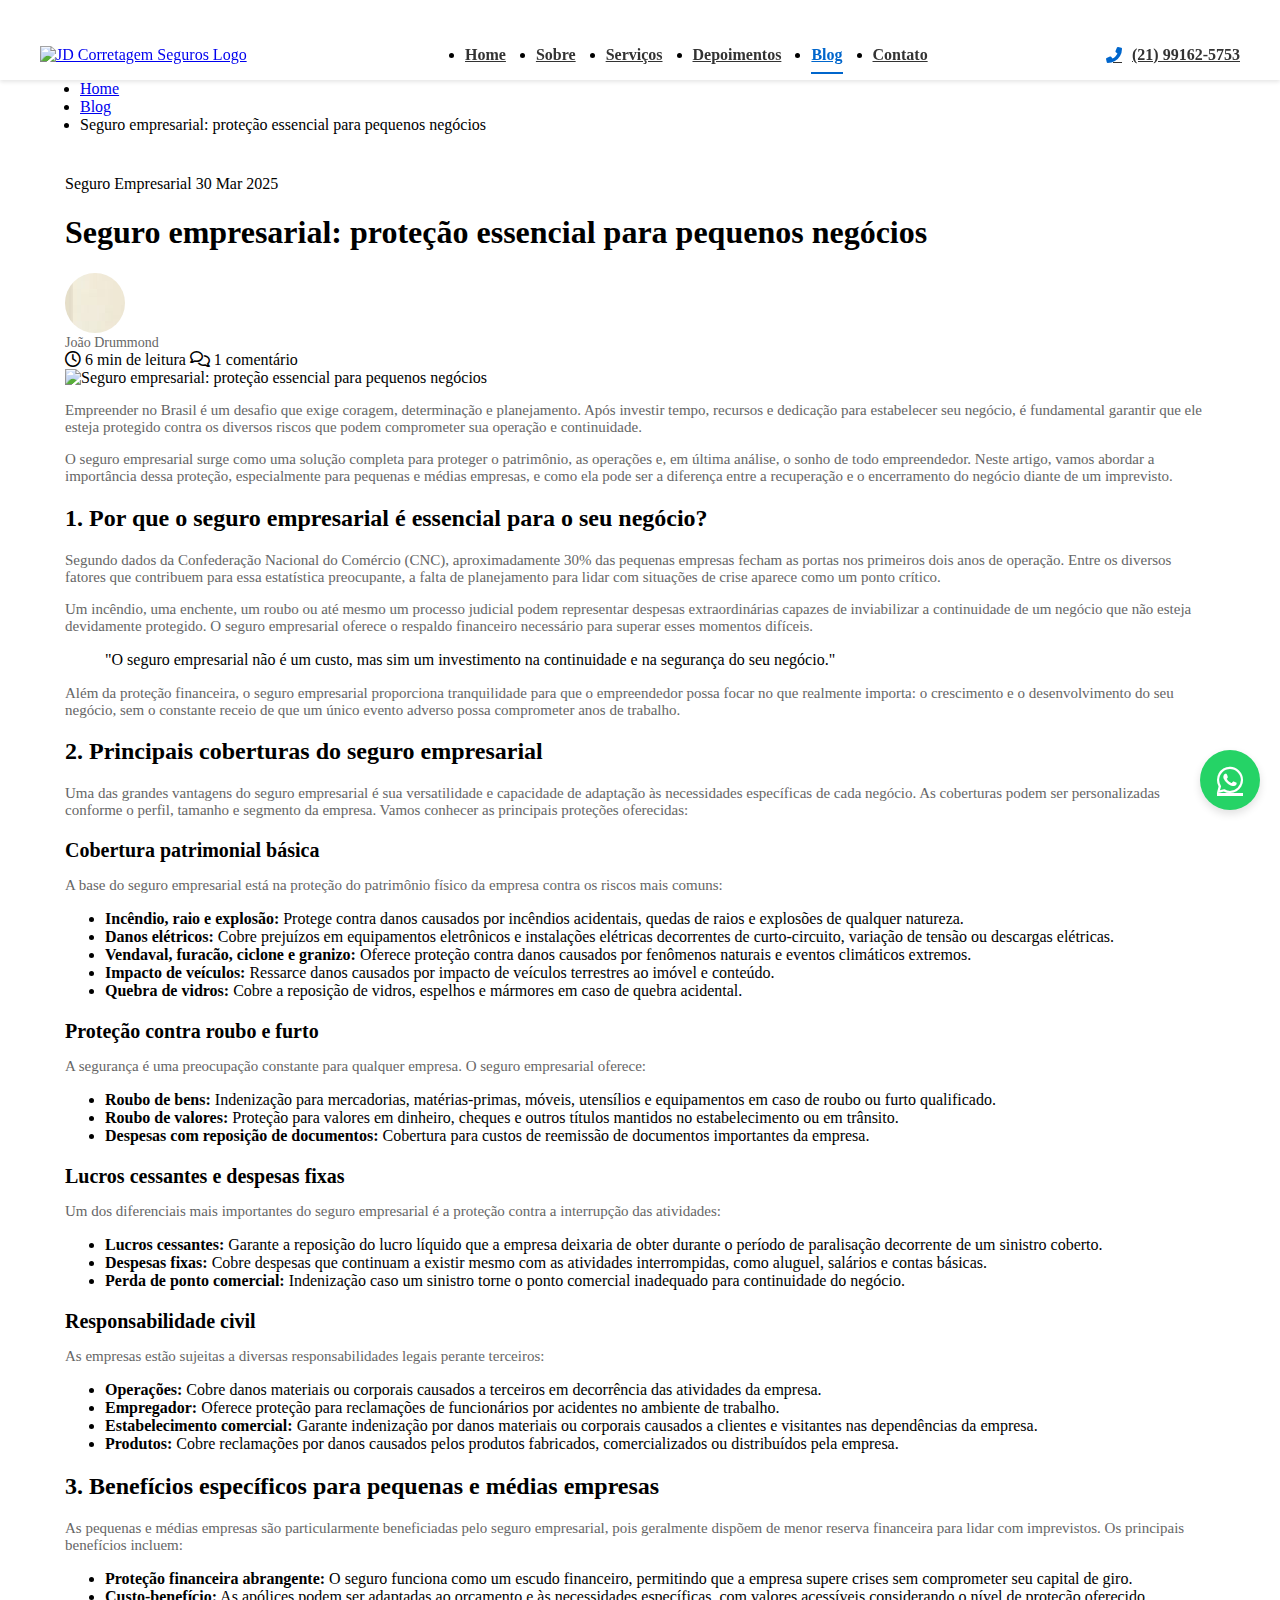
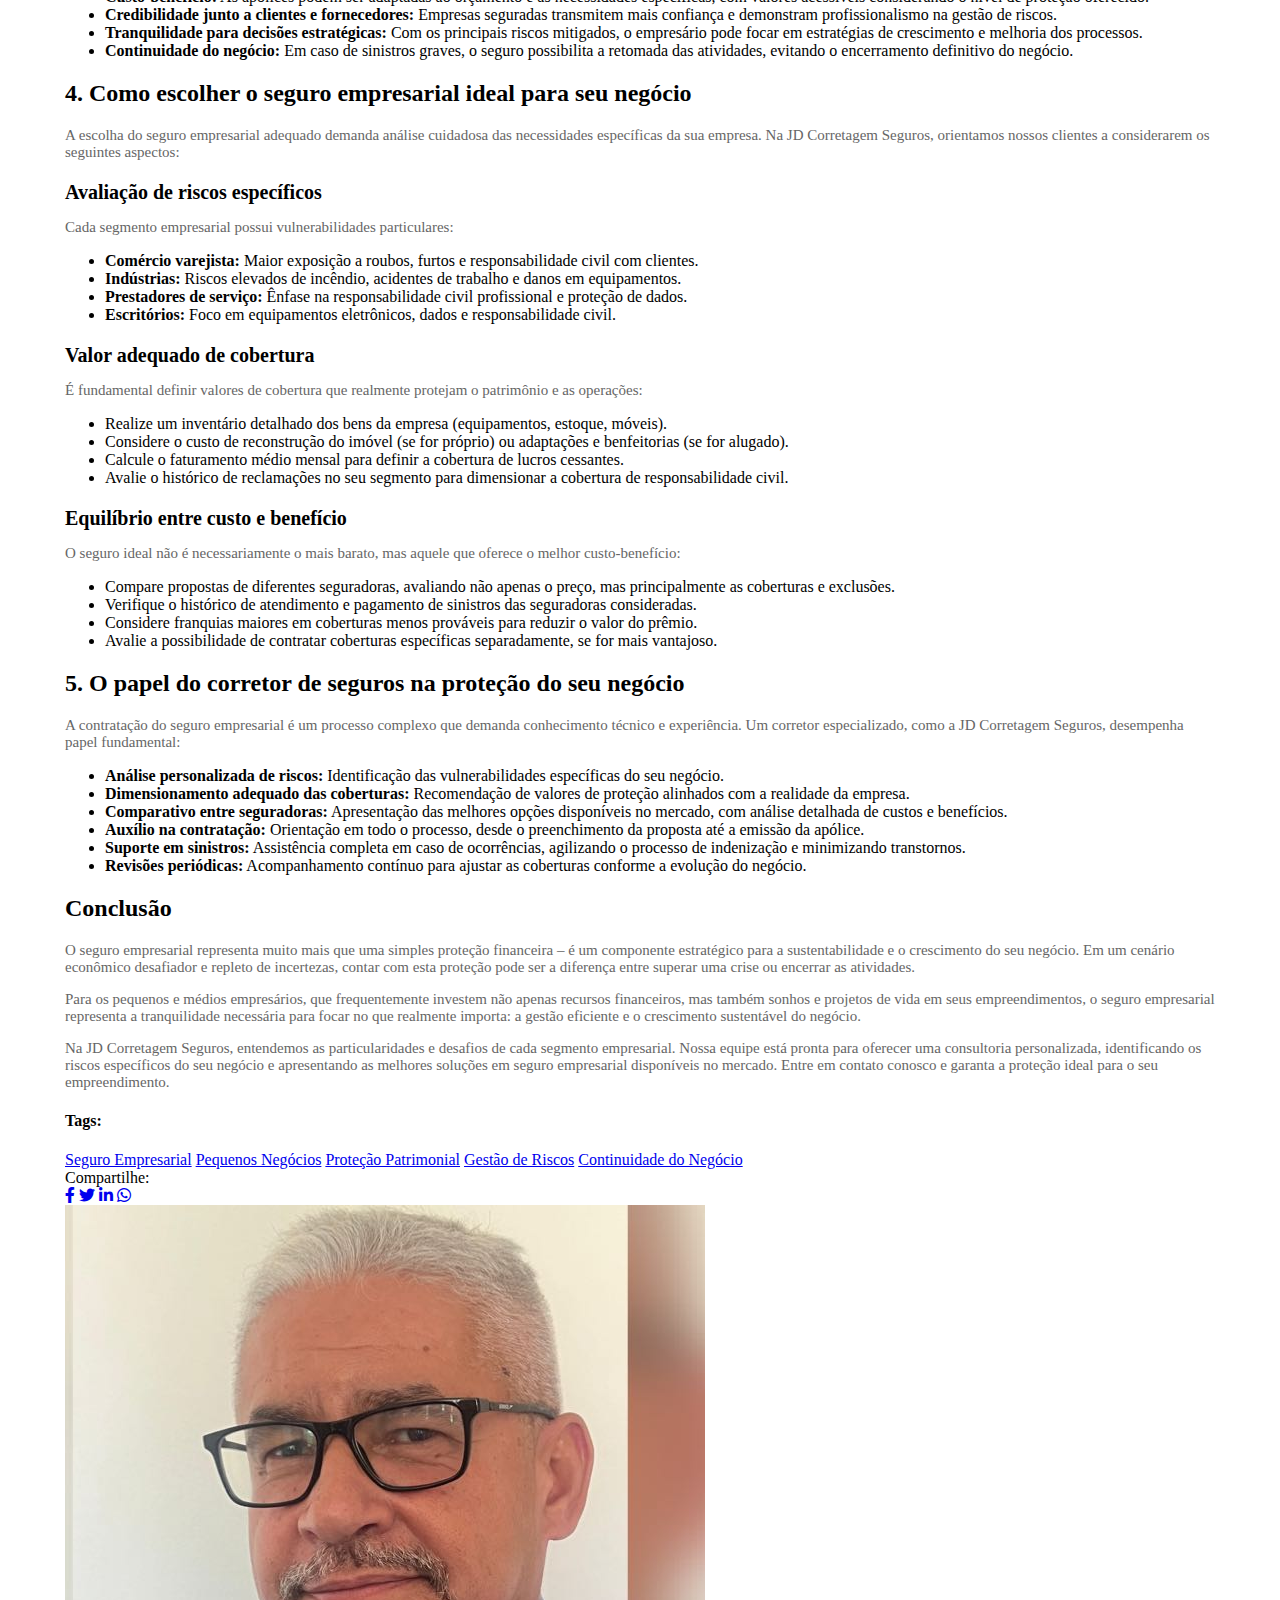
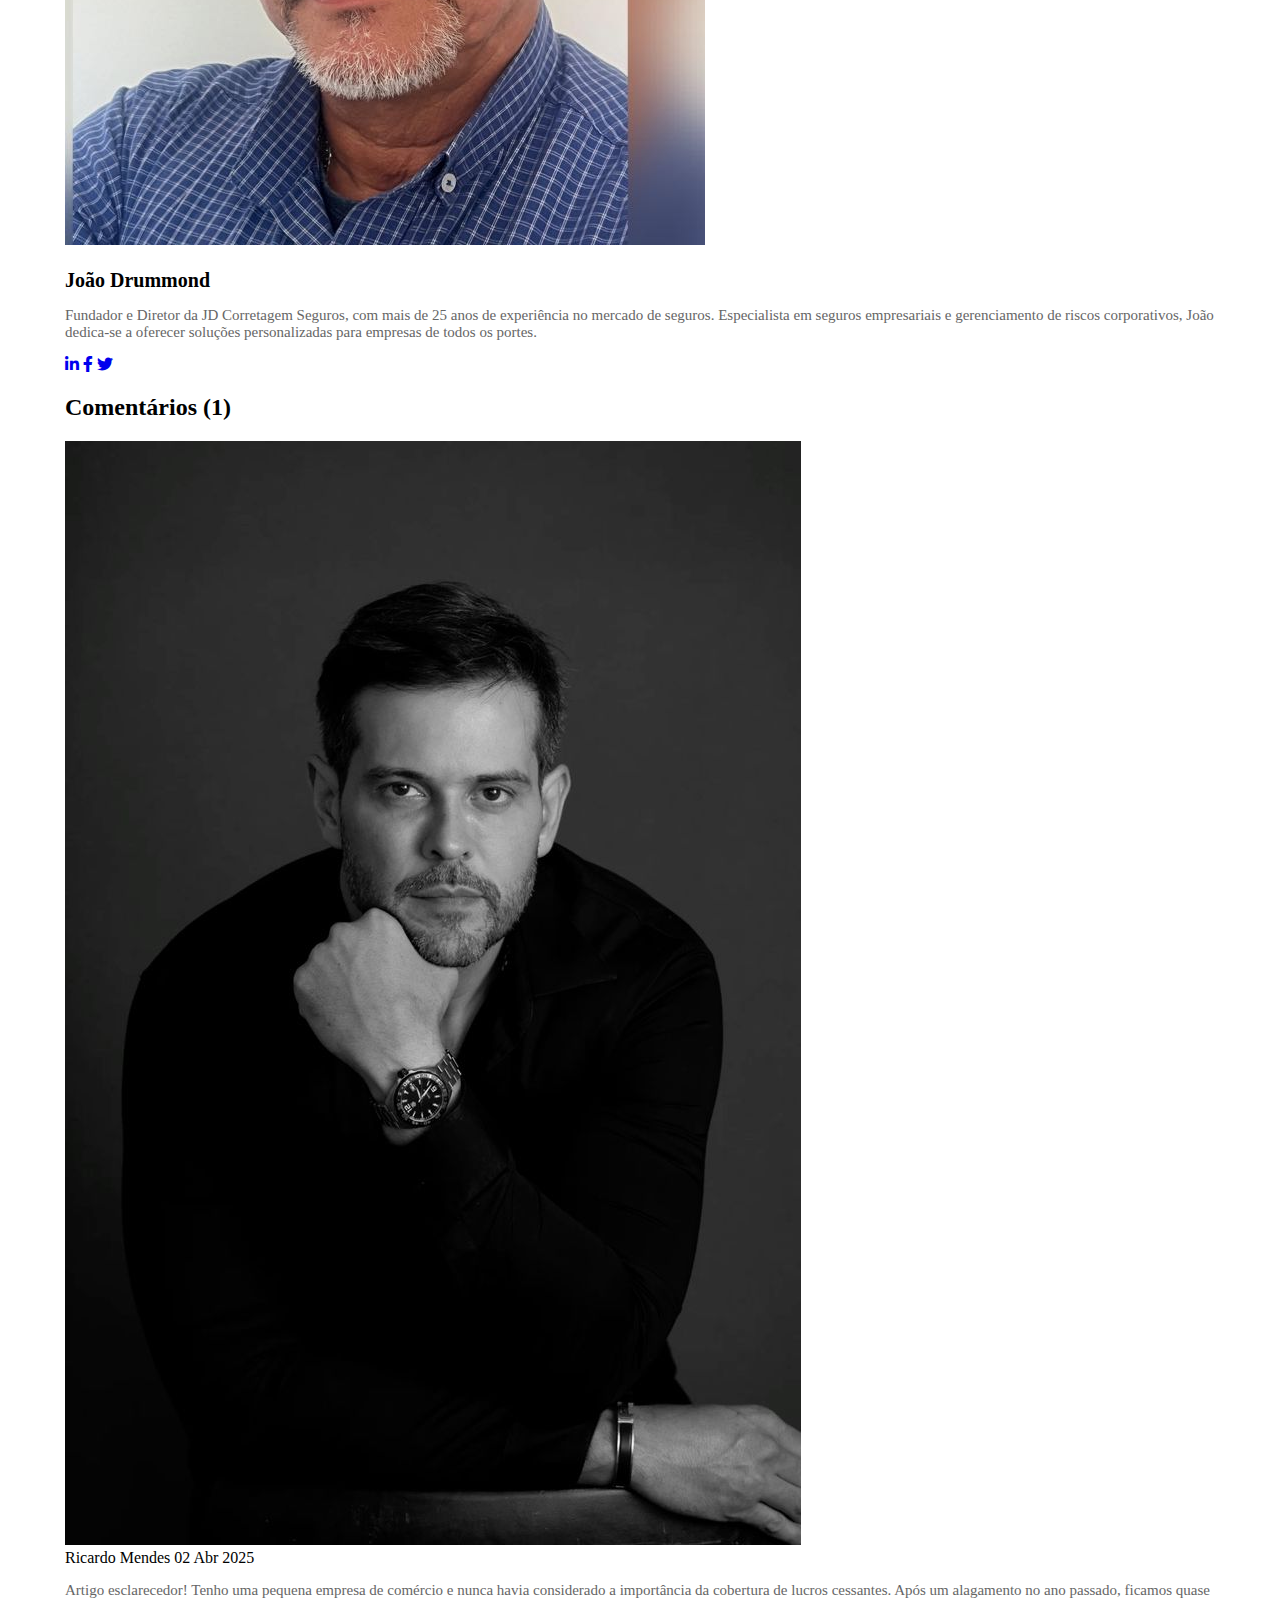
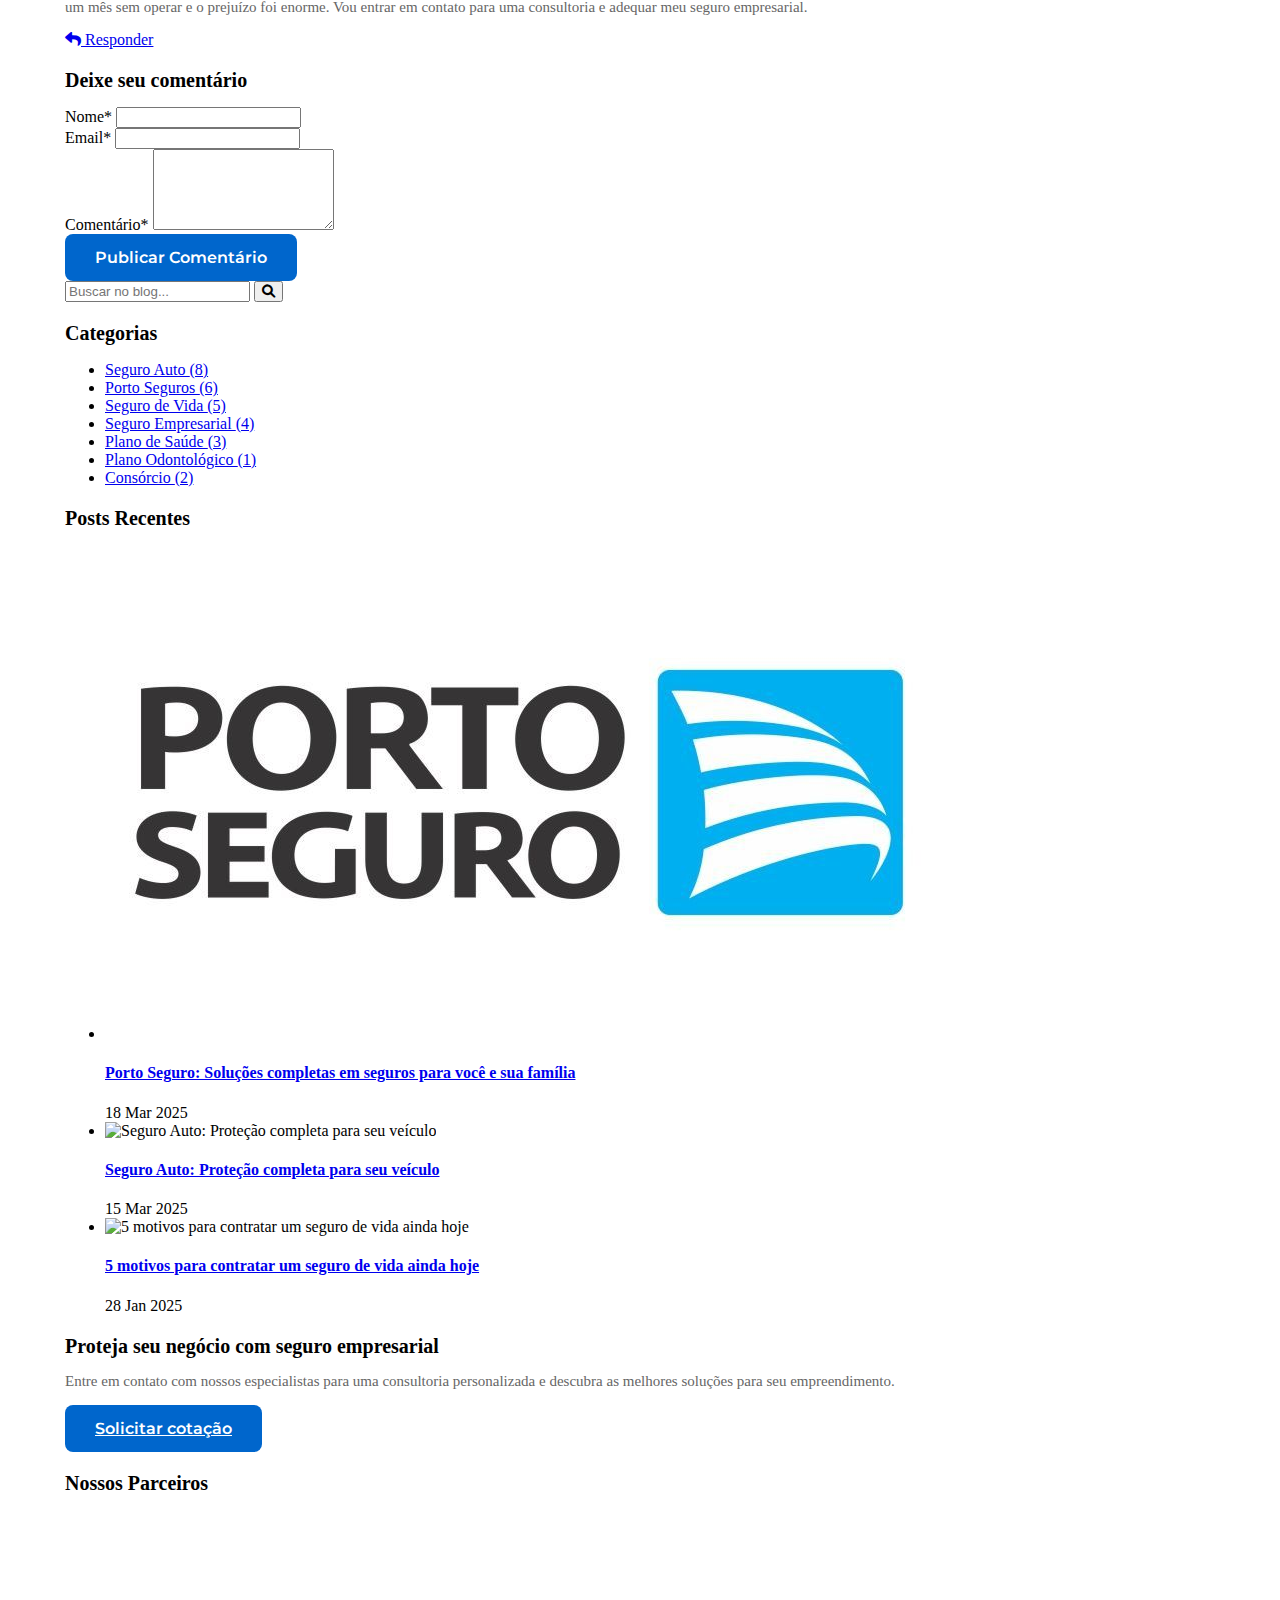
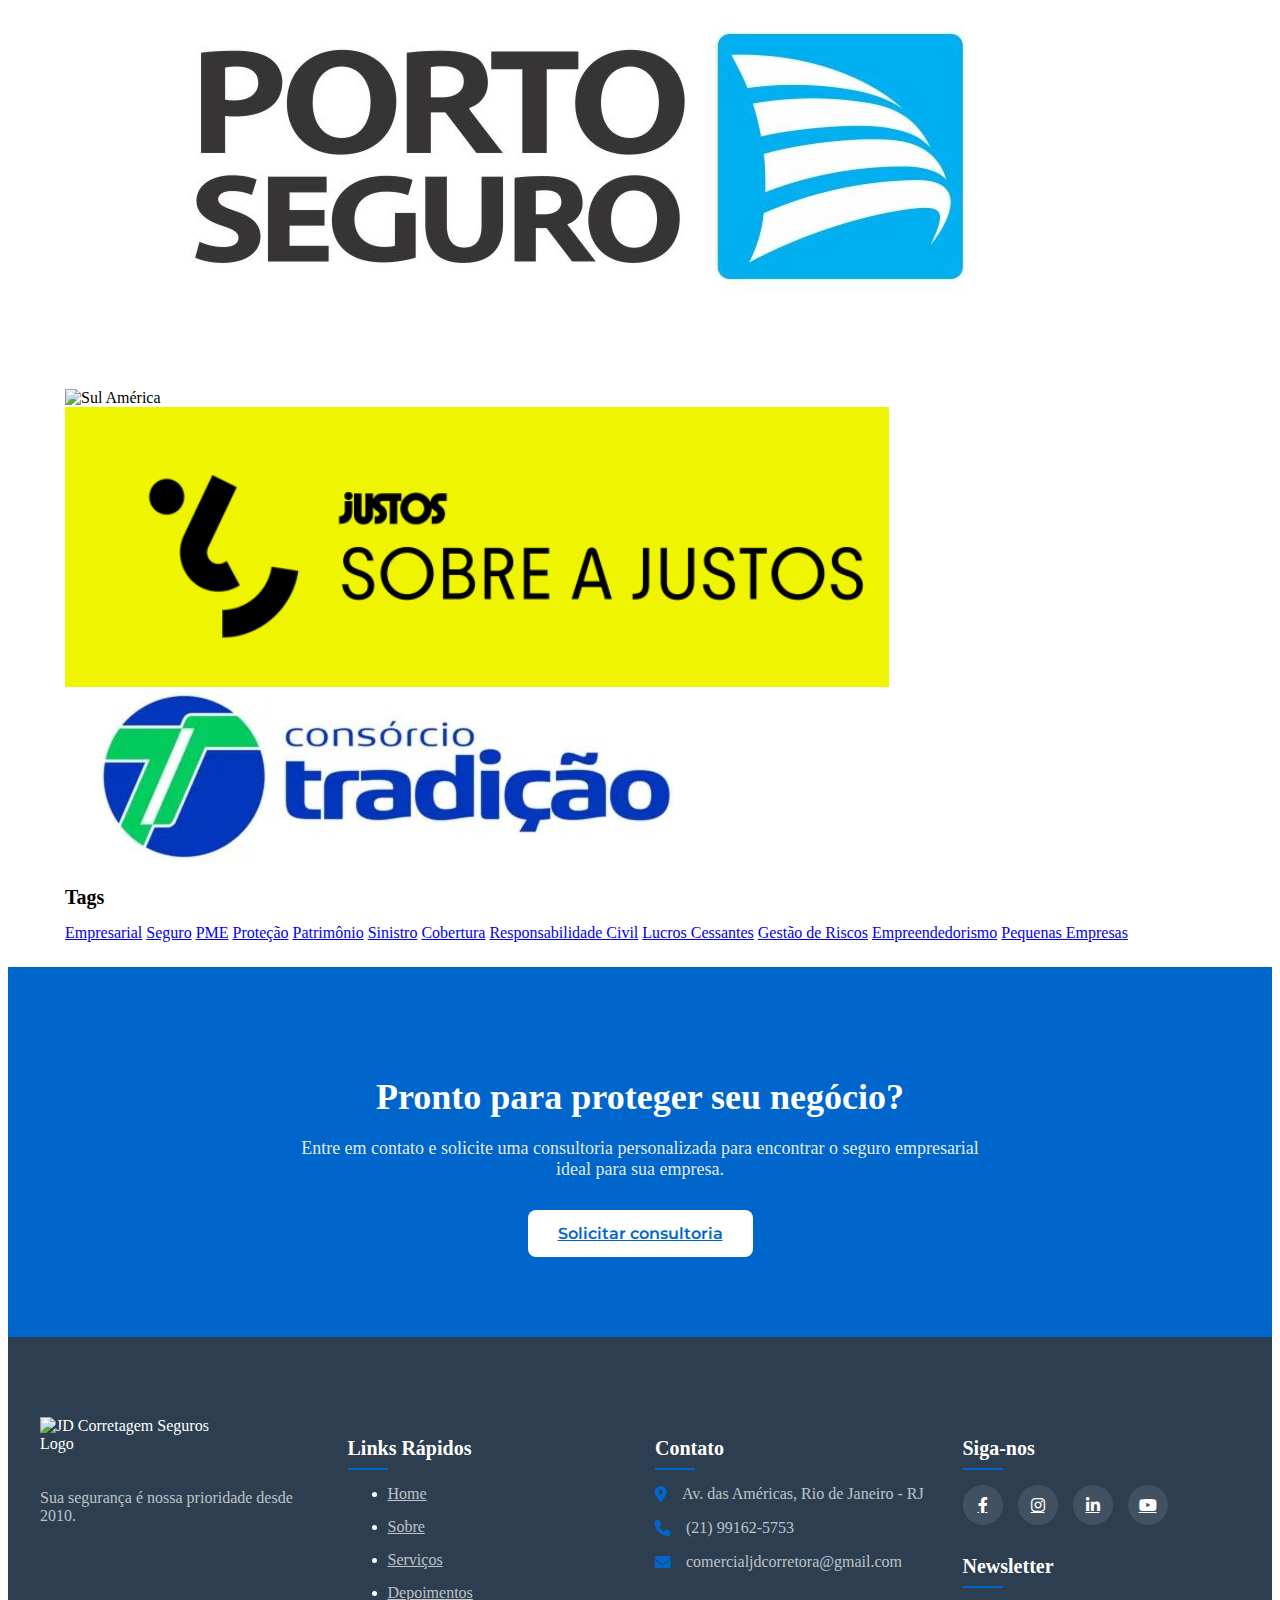
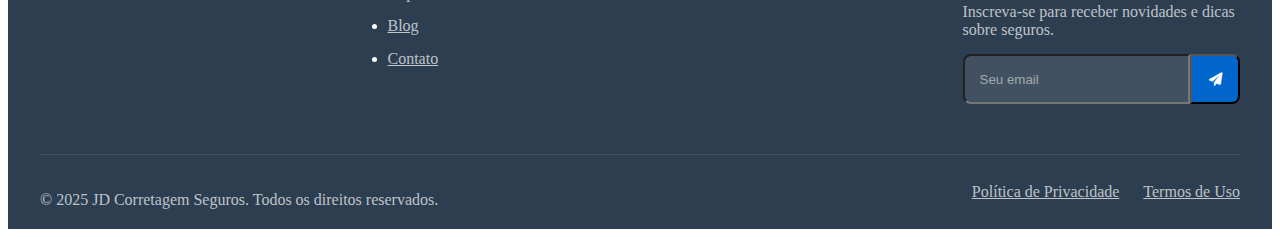
==== commit 6305b09c: "mudificando produto  serviços" ====
--- a/blog-post-empresarial.html
+++ b/blog-post-empresarial.html
@@ -276,57 +276,6 @@
                     </div>
                 </div>
 
-                <!-- Related Posts -->
-                <div class="related-posts">
-                    <h2>Posts Relacionados</h2>
-                    <div class="related-posts-grid">
-                        <div class="blog-card">
-                            <div class="blog-image">
-                                <img src="img/blog-5.jpg" alt="Seguro de responsabilidade civil para empresas: por que contratar?">
-                            </div>
-                            <div class="blog-content">
-                                <div class="post-meta">
-                                    <span class="post-category">Seguro Empresarial</span>
-                                    <span class="post-date">12 Mar 2025</span>
-                                </div>
-                                <h3><a href="blog-post-responsabilidade.html">Seguro de responsabilidade civil para empresas: por que contratar?</a></h3>
-                                <p>Entenda como proteger seu negócio contra processos e indenizações a terceiros com o seguro de responsabilidade civil.</p>
-                                <a href="blog-post-responsabilidade.html" class="read-more">Ler mais <i class="fas fa-arrow-right"></i></a>
-                            </div>
-                        </div>
-
-                        <div class="blog-card">
-                            <div class="blog-image">
-                                <img src="img/blog-2.jpg" alt="Seguro para pequenas empresas: coberturas essenciais">
-                            </div>
-                            <div class="blog-content">
-                                <div class="post-meta">
-                                    <span class="post-category">Seguro Empresarial</span>
-                                    <span class="post-date">25 Fev 2025</span>
-                                </div>
-                                <h3><a href="blog-post-pequenas.html">Seguro para pequenas empresas: coberturas essenciais</a></h3>
-                                <p>Descubra quais são as coberturas imprescindíveis para proteger adequadamente o seu pequeno negócio.</p>
-                                <a href="blog-post-pequenas.html" class="read-more">Ler mais <i class="fas fa-arrow-right"></i></a>
-                            </div>
-                        </div>
-
-                        <div class="blog-card">
-                            <div class="blog-image">
-                                <img src="img/blog-8.jpg" alt="Seguro de dados: proteção contra vazamentos e ataques cibernéticos">
-                            </div>
-                            <div class="blog-content">
-                                <div class="post-meta">
-                                    <span class="post-category">Seguro Cibernético</span>
-                                    <span class="post-date">18 Jan 2025</span>
-                                </div>
-                                <h3><a href="blog-post-cibernetico.html">Seguro de dados: proteção contra vazamentos e ataques cibernéticos</a></h3>
-                                <p>Saiba como o seguro cibernético pode proteger sua empresa contra os riscos digitais cada vez mais frequentes.</p>
-                                <a href="blog-post-cibernetico.html" class="read-more">Ler mais <i class="fas fa-arrow-right"></i></a>
-                            </div>
-                        </div>
-                    </div>
-                </div>
-
                 <!-- Comments Section -->
                 <div class="comments-section">
                     <h2>Comentários (1)</h2>
@@ -334,7 +283,7 @@
                     <div class="comments-list">
                         <div class="comment">
                             <div class="comment-author-image">
-                                <img src="img/comment-1.jpg" alt="Comentário de Ricardo Mendes">
+                                <img src="img/comment-111.jpg" alt="Comentário de Ricardo Mendes">
                             </div>
                             <div class="comment-content">
                                 <div class="comment-header">
@@ -392,15 +341,12 @@
                     <h3 class="widget-title">Categorias</h3>
                     <ul class="categories-list">
                         <li><a href="blog-post-auto.html">Seguro Auto <span>(8)</span></a></li>
-                        <li><a href="blog-post-residencial.html">Seguro Residencial <span>(6)</span></a></li>
                         <li><a href="blog-post-porto.html">Porto Seguros <span>(6)</span></a></li>
                         <li><a href="blog-post-vida.html">Seguro de Vida <span>(5)</span></a></li>
                         <li><a href="blog-post-empresarial.html">Seguro Empresarial <span>(4)</span></a></li>
-                        <li><a href="blog-post-saude.html">Seguro Saúde <span>(3)</span></a></li>
+                        <li><a href="blog-post-saude.html">Plano de Saúde <span>(3)</span></a></li>
                         <li><a href="blog-post-odonto.html">Plano Odontológico <span>(1)</span></a></li>
                         <li><a href="blog-post-consorcio.html">Consórcio <span>(2)</span></a></li>
-                        <li><a href="blog-post-dicas.html">Dicas e Orientações <span>(7)</span></a></li>
-                        <li><a href="blog-post-mercado.html">Mercado de Seguros <span>(3)</span></a></li>
                     </ul>
                 </div>
 
